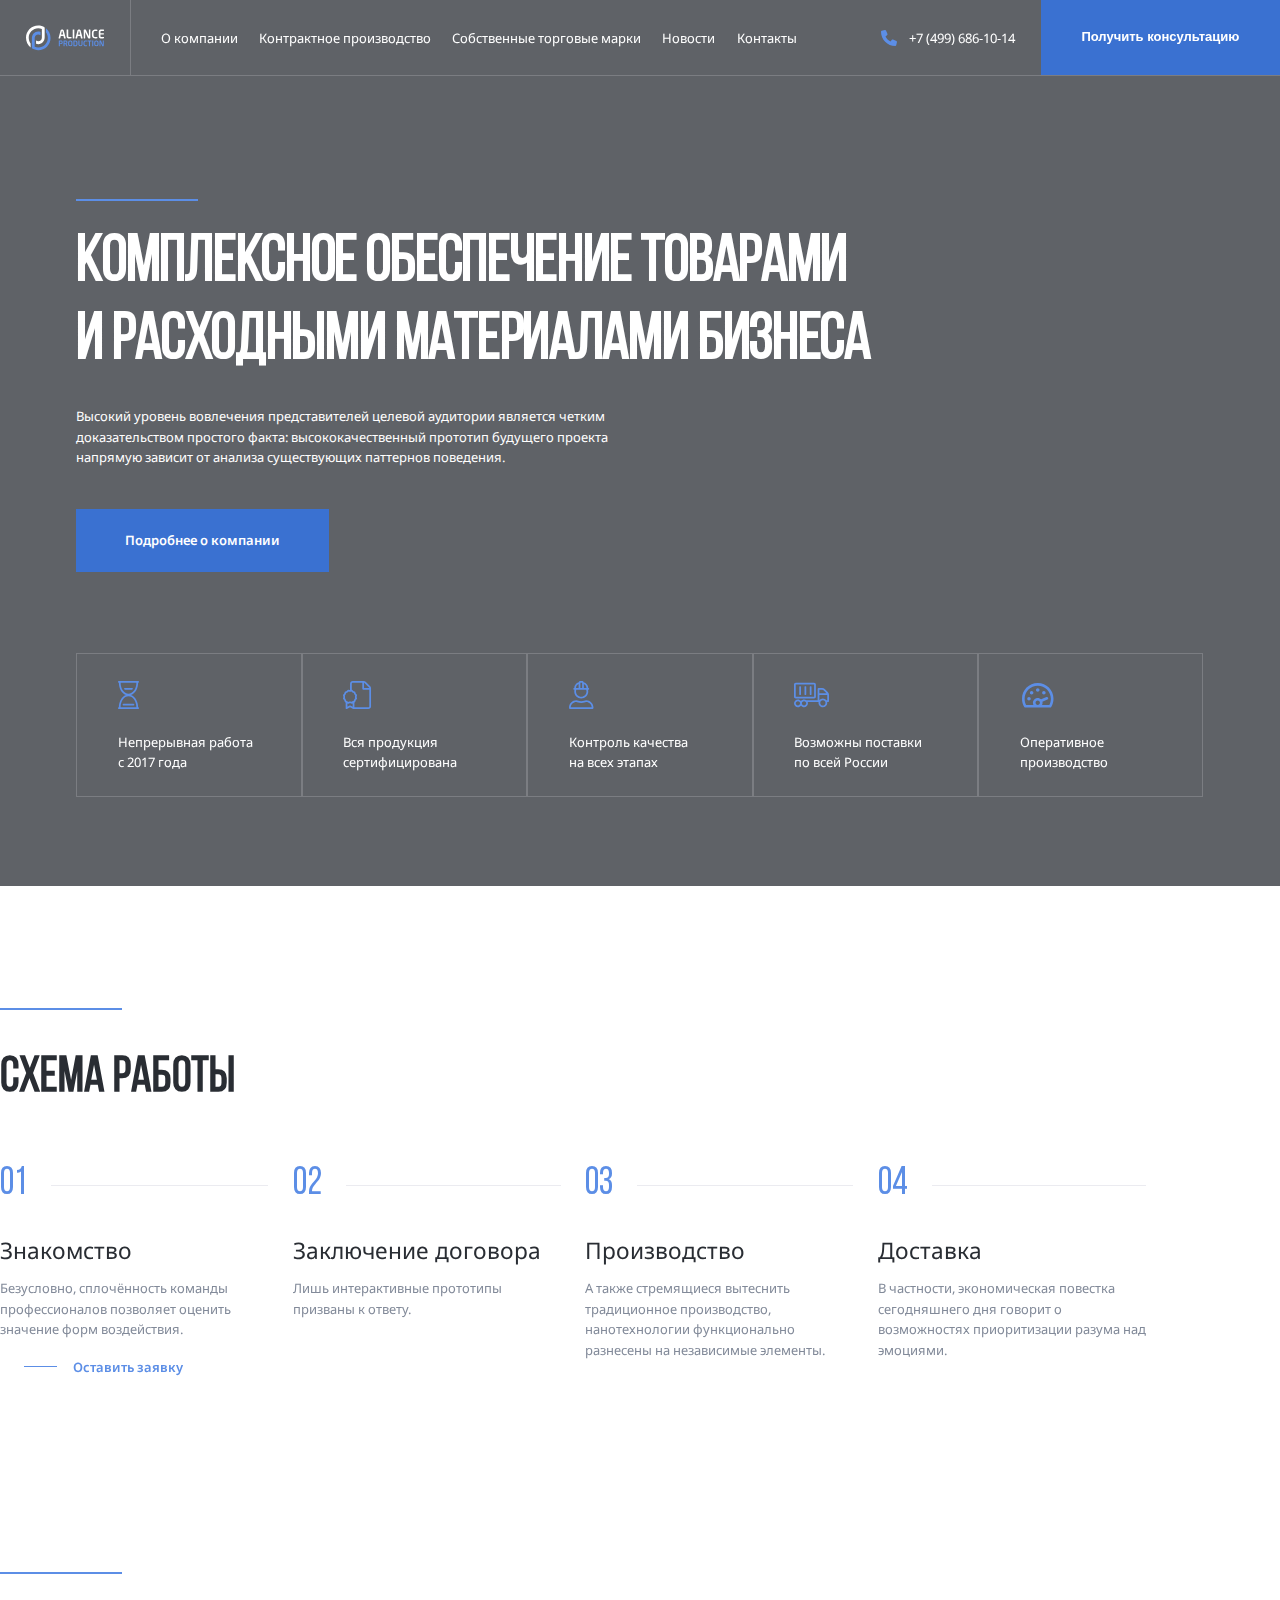
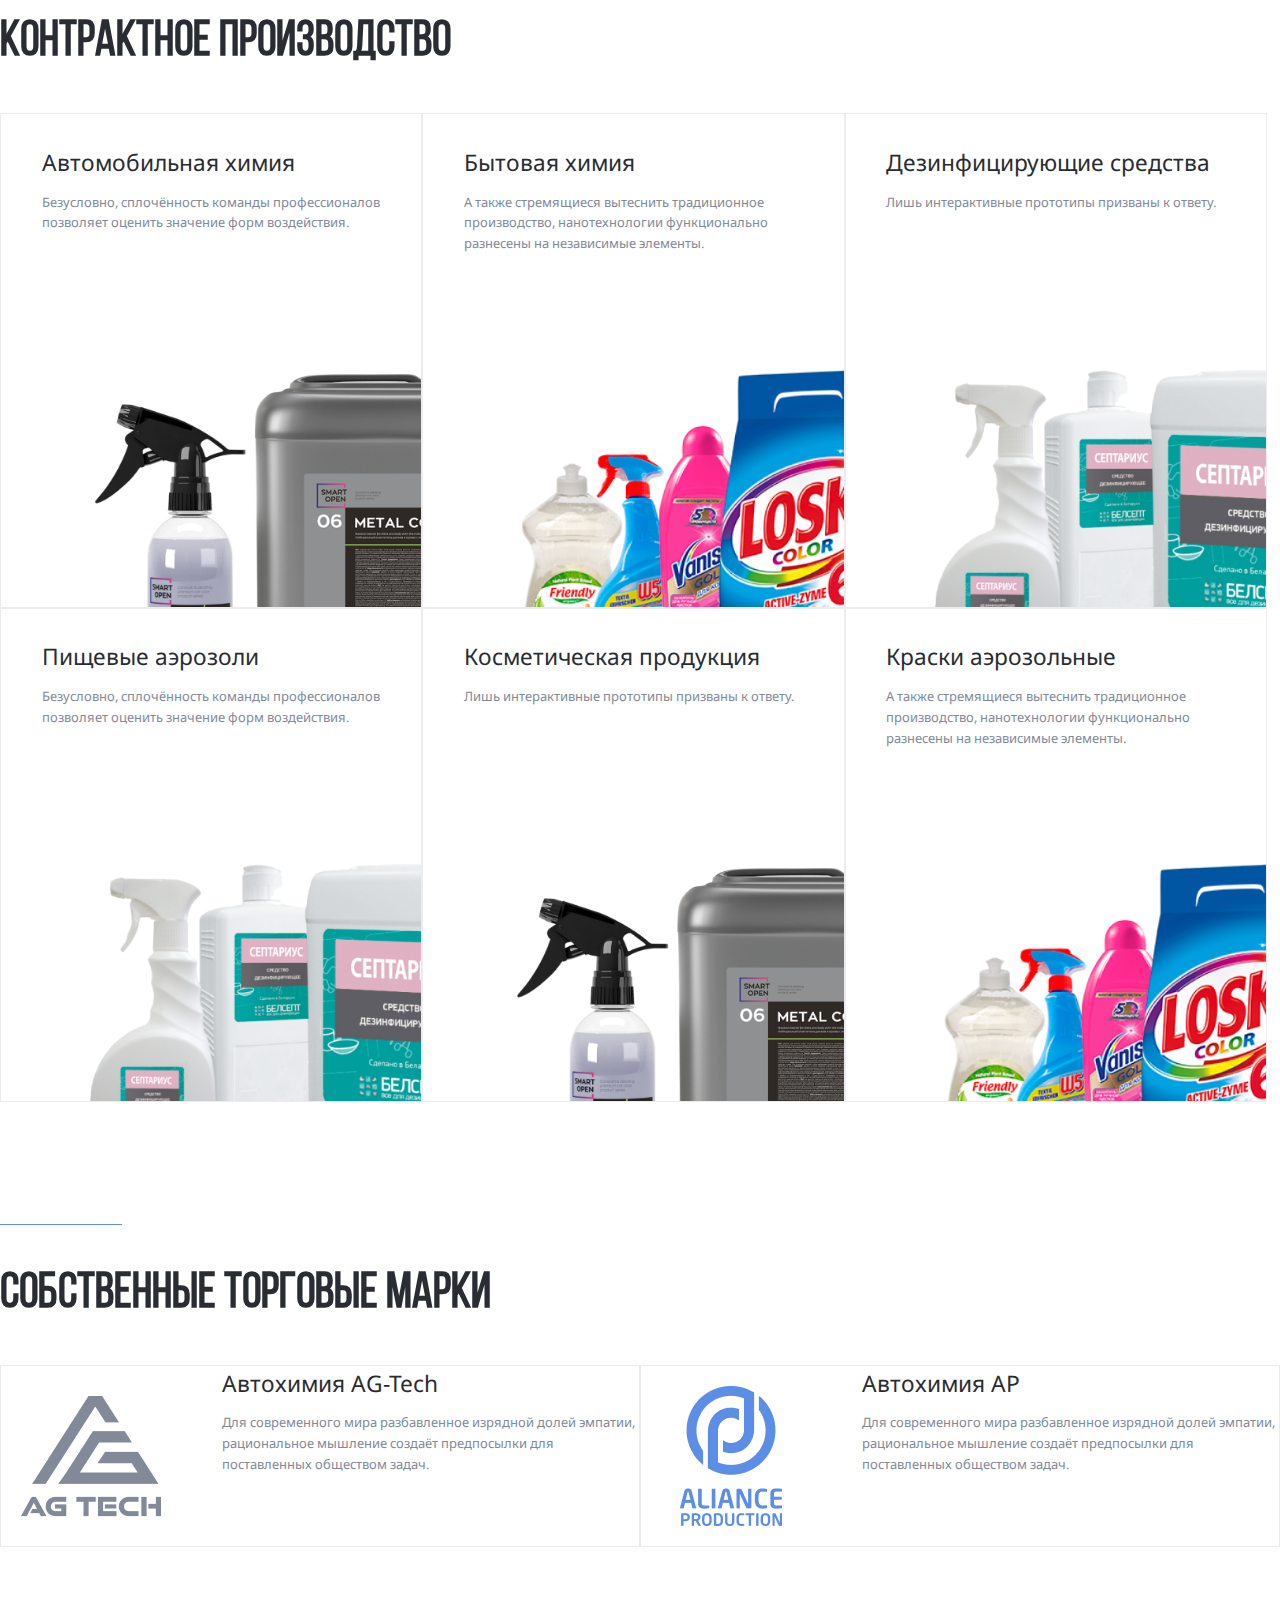
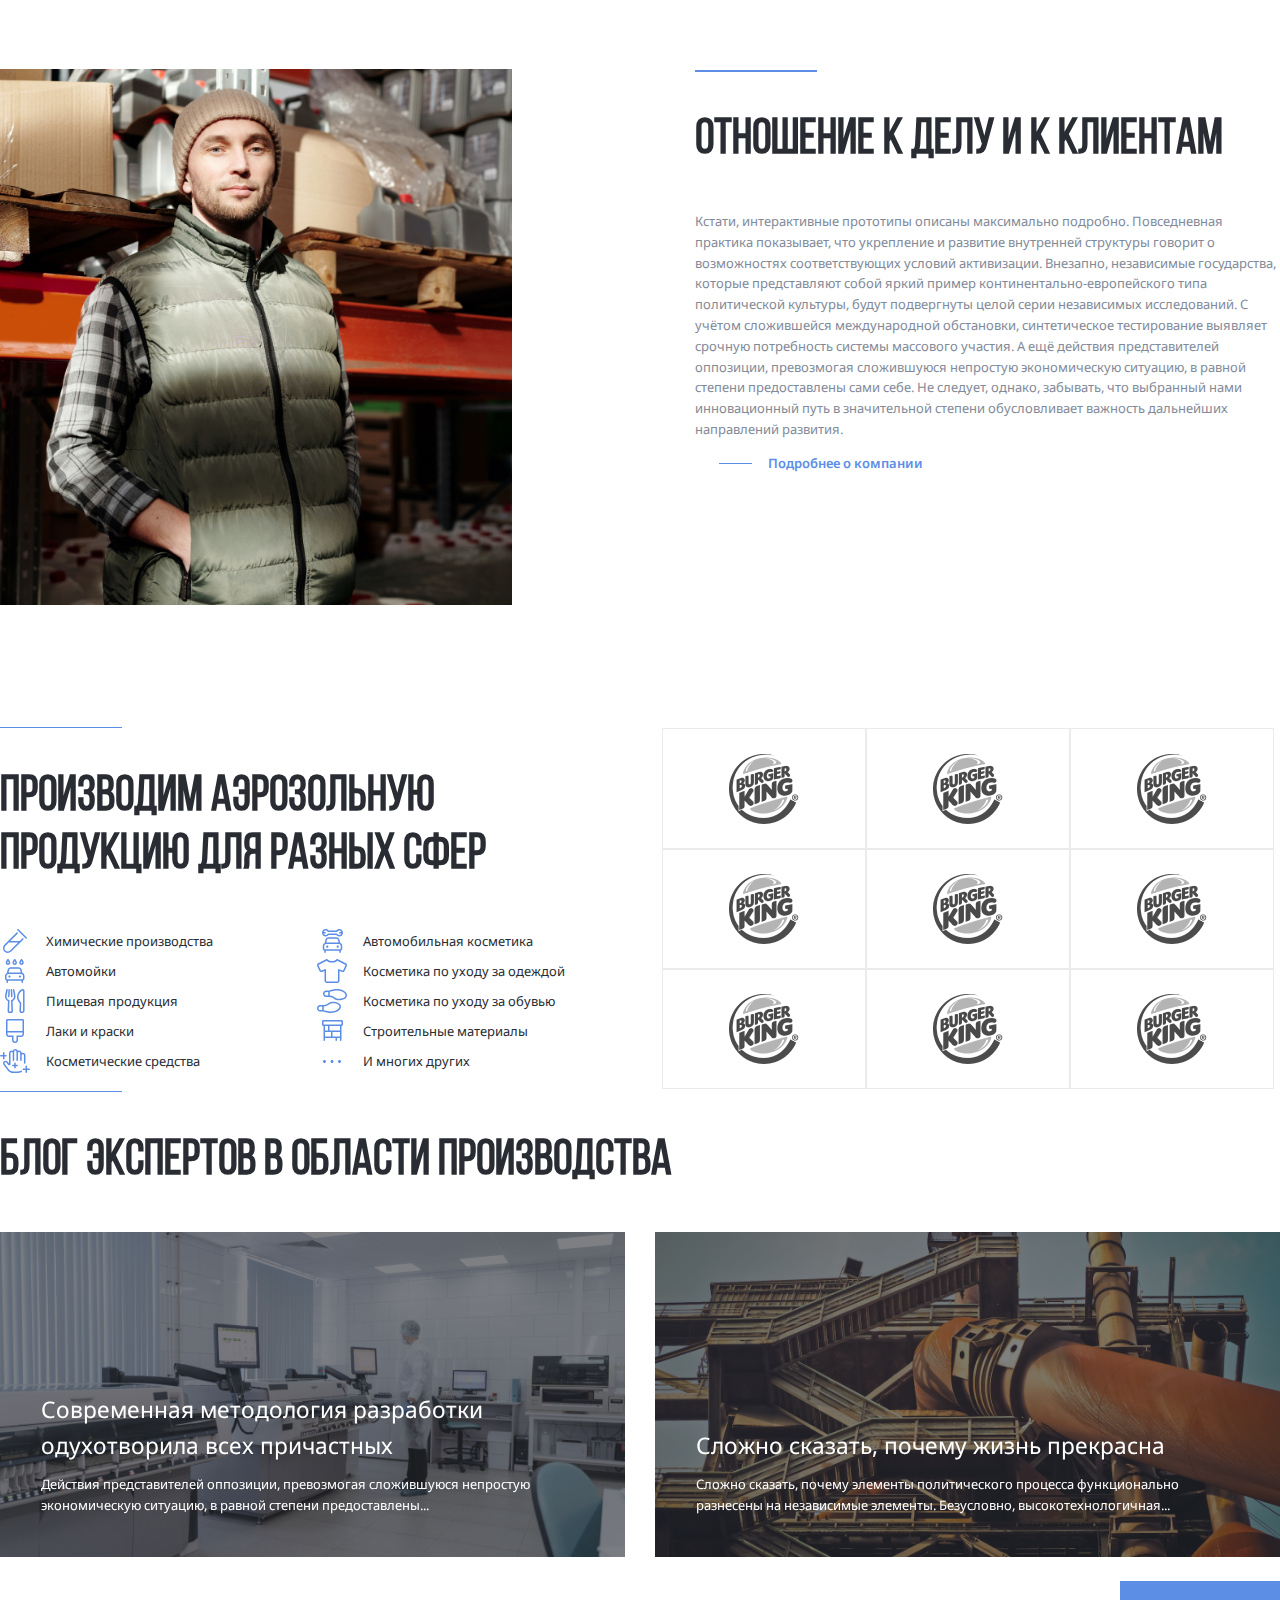
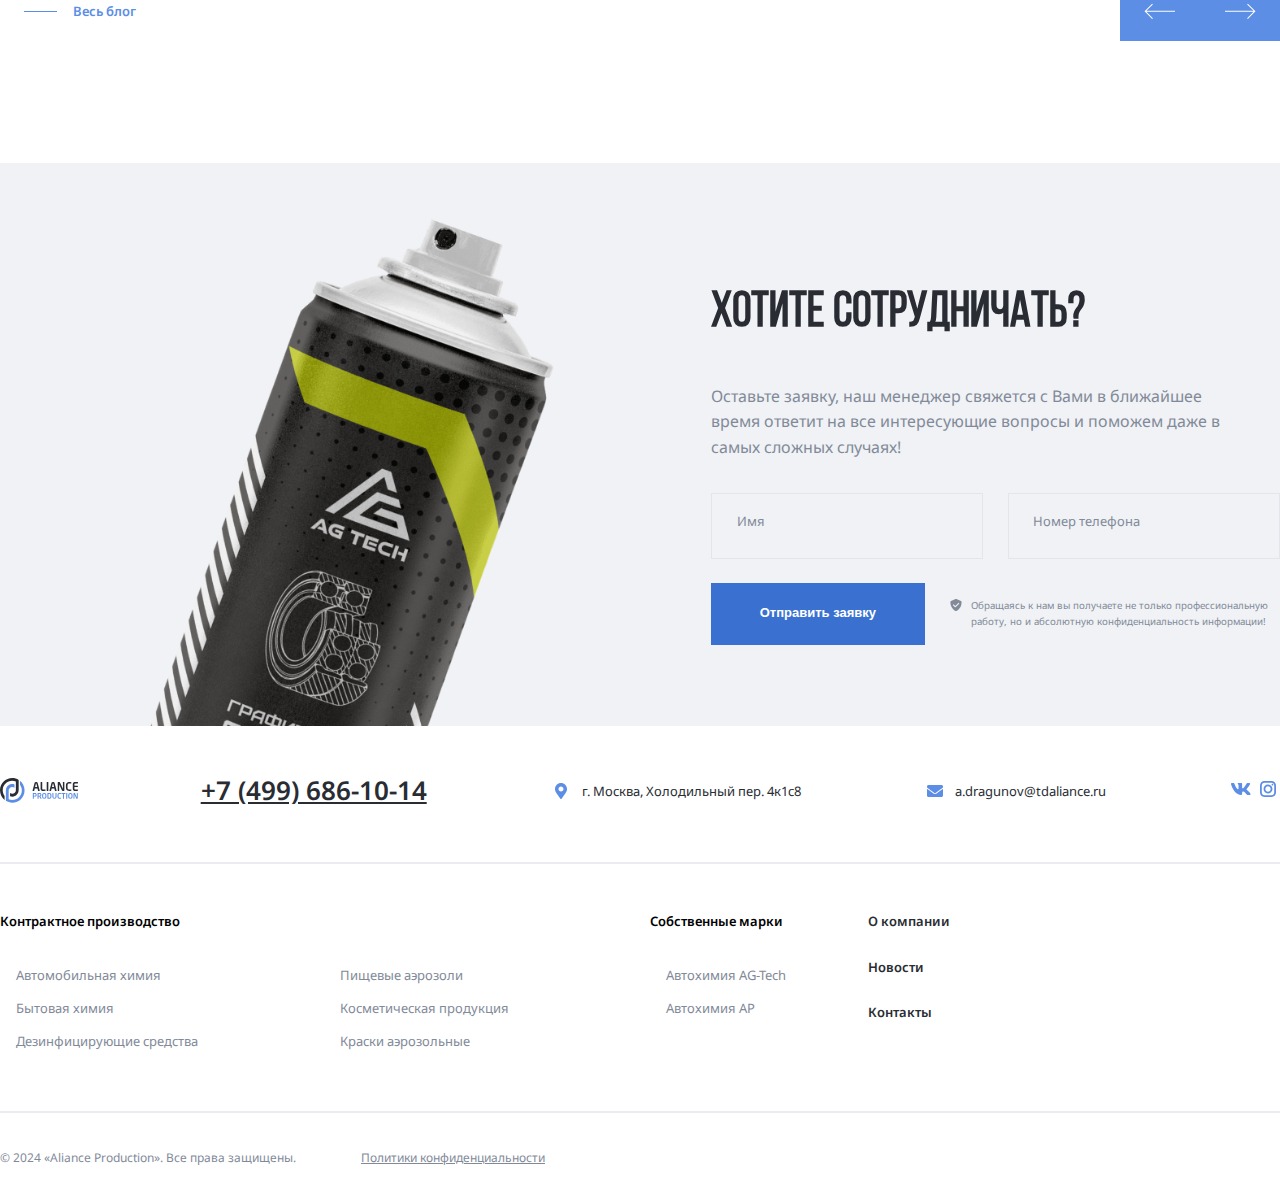
==== index.html @ ba58e50a "add:: new page" ====
<!DOCTYPE html>
<html lang="en">
<head>
  <meta charset="UTF-8">
  <meta name="viewport" content="width=device-width, initial-scale=1.0">
  <link rel="preconnect" href="https://fonts.googleapis.com">
<link rel="preconnect" href="https://fonts.gstatic.com" crossorigin>
<link href="https://fonts.googleapis.com/css2?family=Noto+Sans:ital,wght@0,100..900;1,100..900&display=swap" rel="stylesheet">
  <title>Aliance Production</title>
  <link rel="stylesheet" href="css/style.css">
  <link rel="stylesheet" href="css/swiper-bundle.min.css">
</head>
<body class="front-page">
  <div class="mobile-menu">
    <ul class="mobile-menu-nav">
      <li class="mobile-menu-nav-item"><a href="/about.html" class="mobile-menu-link">О компании</a></li>
      <li class="mobile-menu-nav-item"><a href="/contractprod.html" class="mobile-menu-link">Контрактное производство</a>
      <ul class="mobile-submenu">
        <li class="mobile-submenu-item">
        <a class="mobile-submenu-link" href="#">Автомобильная химия</a>
        </li>
        <li class="mobile-submenu-item">
          <a class="mobile-submenu-link" href="#">Бытовая химия</a>
          </li>
          <li class="mobile-submenu-item">
            <a class="mobile-submenu-link" href="#">Дезинфицирующие средства</a>
            </li>
            <li class="mobile-submenu-item">
              <a class="mobile-submenu-link" href="#">Пищевые аэрозоли</a>
              </li>
              <li class="mobile-submenu-item">
                <a class="mobile-submenu-link" href="#">Косметическая продукция</a>
                </li>
                <li class="mobile-submenu-item">
                  <a class="mobile-submenu-link" href="#">Краски аэрозольные</a>
                  </li>
      </ul>
    </li>
      <li class="mobile-menu-nav-item"><a href="#" class="mobile-menu-link">Собственные торговые марки</a></li>
      <li class="mobile-menu-nav-item"><a href="#" class="mobile-menu-link">Новости</a></li>
      <li class="mobile-menu-nav-item"><a href="#" class="mobile-menu-link">Контакты</a></li>
    </ul>
    <!--  -->
    <a href="tel:+74996861014" class="mobile-phone">+7 (499) 686-10-14</a>
    <div class="mobile-info">
      <img src="/img/mark.svg" alt="marker">
      <address class="mobile-info-address">г. Мосвка, Холодильный пер. 4к1с8</address>
      </div>
      <div class="mobile-info">
        <img src="/img/mail.svg" alt="mail">
      <a href="mailto:a.dragunov@tdaliance.ru" class="mobile-info-email">a.dragunov@tdaliance.ru</a>
    </div>
    <div class="menu-icons">
        <img src="/img/vk.svg" alt="">
        <img src="/img/inst.svg" alt="">
    </div>
  </div>
  <nav class="navbar">
    <a href="#" class="mobile-menu-toggle">
      <div class="mobile-menu-line"></div>
      <div class="mobile-menu-line"></div>
      <div class="mobile-menu-line"></div>
    </a>
    <a href="./" class="header-logo">
    <svg class="logo-svg logo-light" width="140" height="44">
      <use href="img/sprite.svg#logo-white"></use>
    </svg>
    <svg class="logo-svg logo-dark" width="140" height="44">
      <use href="img/sprite.svg#logo-1"></use>
    </svg>
    </a>
    <ul class="header-nav">
      <li class="header-nav-item"><a href="/about.html" class="header-nav-link">О компании</a></li>
      <li class="header-nav-item"><a href="/contractprod.html" class="header-nav-link">Контрактное производство</a></li>
      <li class="header-nav-item"><a href="#" class="header-nav-link">Собственные торговые марки</a></li>
      <li class="header-nav-item"><a href="#" class="header-nav-link">Новости</a></li>
      <li class="header-nav-item"><a href="#" class="header-nav-link">Контакты</a></li>
    </ul>
    <div class="header-phone">
      <svg class="phone-icon" width="24" height="24">
        <use href="img/sprite.svg#phone"></use>
      </svg>
      <a href="tel:+74996861814" class="header-phone-link"> +7 (499) 686-10-14</a>
    </div>
    <button class="navbar-button button">
      <svg class="button-icon" width="24" height="24">
        <use href="img/sprite.svg#phone"></use>
      </svg>
      <span class="button-text" data-toggle="modal">Получить консультацию</span>
    </button>
  </nav>
<header class = "header header-image">
  
<div class="container">
  <div class="header-content">
    <div class="seporator">
    </div>
    <h1 class="header-title">Комплексное обеспечение товарами и расходными материалами бизнеса</h1>
    <p class="header-text">Высокий уровень вовлечения представителей целевой аудитории является четким доказательством простого факта: высококачественный прототип будущего проекта напрямую зависит от анализа существующих паттернов поведения.</p>
    <div class="button header-button" data-toggle="modal">Подробнее о компании</div>
  </div>
  <!-- Slider main container -->
<div class="swiper features-slider">
  <!-- Additional required wrapper -->
  <ul class="swiper-wrapper header-features">
    <!-- Slides -->
    <li class="swiper-slide header-features-item"> <svg width="36" height="36">
      <use href="img/sprite.svg#time"></use>
    </svg>
    <p class="header-features-text">Непрерывная работа c 2017 года</p></li>
    <li class="swiper-slide header-features-item"><svg width="36" height="36">
      <use href="img/sprite.svg#certificate"></use>
    </svg>
    <p class="header-features-text">Вся продукция сертифицирована</p></li>
    <li class="swiper-slide header-features-item"> <svg width="36" height="36">
      <use href="img/sprite.svg#control"></use>
    </svg>
    <p class="header-features-text">Контроль качества на всех этапах</p></li>
    <li class="swiper-slide header-features-item"><svg width="36" height="36">
      <use href="img/sprite.svg#delivery"></use>
    </svg>
    <p class="header-features-text">Возможны поставки по всей России</p></li>
    <li class="swiper-slide header-features-item"><svg width="36" height="36">
      <use href="img/sprite.svg#speed"></use>
    </svg>
    <p class="header-features-text">Оперативное производство</p></li>
  </ul>
  <!-- If we need pagination -->
  <div class="swiper-pagination"></div>

  <!-- If we need navigation buttons -->
  <div class="slider-buttons">
   <div class="slider-button-prev">
    <svg width="36" height="24">
      <use href="img/sprite.svg#arrow-prev"></use>
    </svg>
   </div>
   <div class="slider-button-next">
    <svg width="36" height="24">
      <use href="img/sprite.svg#arrow-next"></use>
    </svg>
   </div>
  </div>
</div> <!-- Здесь заканчивается разметка слайдера-->
</div>
</header>
<section class="section section-light">
  <div class="container">
    <div class="seporator"> </div>
    <h2 class="section-title">схема работы</h2>

    <!-- Slider main container -->
<div class="swiper steps-slider">
  <!-- Additional required wrapper -->
  <ol class="swiper-wrapper steps">
    <!-- Slides -->
    <li class="swiper-slide steps-item"><span class="steps-num">01</span>
      <h3 class="steps-title">Знакомство</h3>
      <p class="steps-text">Безусловно, сплочённость команды профессионалов позволяет оценить значение форм воздействия.</p>
      <a href="" class="button-link">Оставить заявку</a></li>
    <li class="swiper-slide steps-item"><span class="steps-num">02</span>
      <h3 class="steps-title">Заключение договора</h3>
      <p class="steps-text">Лишь интерактивные прототипы призваны к ответу.</p></li>
    <li class="swiper-slide steps-item"><span class="steps-num">03</span>
      <h3 class="steps-title">Производство</h3>
      <p class="steps-text">А также стремящиеся вытеснить традиционное производство, нанотехнологии функционально разнесены на независимые элементы.</p></li>
    <li class="swiper-slide steps-item"><span class="steps-num">04</span>
      <h3 class="steps-title">Доставка</h3>
      <p class="steps-text">В частности, экономическая повестка сегодняшнего дня говорит о возможностях приоритизации разума над эмоциями.</p></li>
  </ol>
  <!-- If we need navigation buttons -->
  <div class="steps-buttons primary-buttons-wrapper">
    <div class="steps-button-prev primary-button-prev"><svg width="36" height="24">
      <use href="img/sprite.svg#arrow-prev"></use>
    </svg></div>
    <div class="steps-button-next primary-button-next"><svg width="36" height="24">
      <use href="img/sprite.svg#arrow-next"></use>
    </svg></div>
  </div>
</div>
  </div>
  <!-- /.container -->
</section>
<section class="section production">
  <div class="container">
    <div class="seporator"> </div>
    <h2 class="section-title">Контрактное производство</h2>
    <div class="cards">
      <a href="#" class="card">
        <div class="card-content">
          <h3 class="card-title">Автомобильная химия</h3>
        <p class="card-text">Безусловно, сплочённость команды профессионалов позволяет оценить значение форм воздействия.</p>
        </div>
        <img src="/img/avto-him-1.png" alt="Автомобильная химия" class="card-image">
      </a>
      <a href="#" class="card">
        <div class="card-content">
          <h3 class="card-title">Бытовая химия</h3>
        <p class="card-text">А также стремящиеся вытеснить традиционное производство, нанотехнологии функционально разнесены на независимые элементы.</p>
        </div>
        <img src="/img/bit-him.png" alt="Бытовая химия" class="card-image">
      </a>
      <a href="#" class="card">
        <div class="card-content">
          <h3 class="card-title">Дезинфицирующие средства</h3>
        <p class="card-text">Лишь интерактивные прототипы призваны к ответу.</p>
        </div>
        <img src="/img/dezinfect-1.png" alt="Дезинфицирующие средства" class="card-image">
      </a>
      <a href="#" class="card">
        <div class="card-content">
          <h3 class="card-title">Пищевые аэрозоли</h3>
        <p class="card-text">Безусловно, сплочённость команды профессионалов позволяет оценить значение форм воздействия.</p>
        </div>
        <img src="/img/dezinfect.png" alt="Пищевые аэрозоли" class="card-image">
      </a>
      <a href="#" class="card">
        <div class="card-content">
          <h3 class="card-title">Косметическая продукция</h3>
        <p class="card-text">Лишь интерактивные прототипы призваны к ответу.</p>
        </div>
        <img src="/img/avto-him.png" alt="Косметическая продукция" class="card-image">
      </a>
      <a href="#" class="card">
        <div class="card-content">
          <h3 class="card-title">Краски аэрозольные</h3>
        <p class="card-text">А также стремящиеся вытеснить традиционное производство, нанотехнологии функционально разнесены на независимые элементы.</p>
        </div>
        <img src="/img/bit-him.png" alt="" class="card-image">
      </a>
    </div>
  </div>
</section>
<section class="section trademarks">
  <div class="container">
    <div class="seporator"> </div>
    <h2 class="section-title">СОБСТВЕННЫЕ ТОРГОВЫЕ МАРКИ</h2>
    <div class="cards-trademarks">
      <a href="#" class="card-trademarks">
          <h3 class="card-title-trademarks">Автохимия AG-Tech</h3>
        <p class="card-text-trademarks">Для современного мира разбавленное изрядной долей эмпатии, рациональное мышление создаёт предпосылки для поставленных обществом задач.</p>
          <img src="/img/AGTECH.png" alt="AG-Tech" class="card-image-trademarks">
      </a>
      <a href="#" class="card-trademarks">
          <h3 class="card-title-trademarks">Автохимия AP</h3>
        <p class="card-text-trademarks">Для современного мира разбавленное изрядной долей эмпатии, рациональное мышление создаёт предпосылки для поставленных обществом задач.</p>
        <img src="/img/AP.png" alt="Автохимия AP" class="card-image-trademarks">
      </a>
    </div>
 </section>
 <section class="section founder">
  <img src="/img/founder.jpg" alt="founder" class="founder-photo">
  <div class="container">
<div class="founder-content-wrapper">
  <div class="founder-content">
    <div class="seporator"></div>
    <h2 class="section-title">Отношение к делу и к клиентам</h2>
    <p class="founder-text">
      Кстати, интерактивные прототипы описаны максимально подробно. Повседневная практика показывает, что укрепление и развитие внутренней структуры говорит о возможностях соответствующих условий активизации. Внезапно, независимые государства, которые представляют собой яркий пример континентально-европейского типа политической культуры, будут подвергнуты целой серии независимых исследований. С учётом сложившейся международной обстановки, синтетическое тестирование выявляет срочную потребность системы массового участия.
А ещё действия представителей оппозиции, превозмогая сложившуюся непростую экономическую ситуацию, в равной степени предоставлены сами себе. Не следует, однако, забывать, что выбранный нами инновационный путь в значительной степени обусловливает важность дальнейших направлений развития.
</p>
<a href="#" class="button-link">Подробнее о компании</a>
   </div>
</div>
   </div>
 </section>
 <section class="section-clients">
  <div class="container">
  <div class="seporator"></div>
  <div class="clients-wrapper">
    <div class="clients-content">
      <h2 class="section-title">Производим аэрозольную продукцию для разных сфер</h2>
      <ul class="clients-list">
        <li class="clients-list-item">
          <svg width="30" height="30" class="client-list-icon">
      <use href="img/sprite.svg#him"></use>
    </svg>
    Химические производства
        </li>
        <li class="clients-list-item">
          <svg width="30" height="30" class="client-list-icon">
      <use href="img/sprite.svg#car"></use>
    </svg>
    Автомойки
        </li>
        <li class="clients-list-item">
          <svg width="30" height="30" class="client-list-icon">
      <use href="img/sprite.svg#eat"></use>
    </svg>
    Пищевая продукция
        </li>
        <li class="clients-list-item">
          <svg width="30" height="30" class="client-list-icon">
      <use href="img/sprite.svg#brush"></use>
    </svg>
    Лаки и краски
        </li>
        <li class="clients-list-item">
          <svg width="30" height="30" class="client-list-icon">
      <use href="img/sprite.svg#cosmetic"></use>
    </svg>
    Косметические средства
        </li>
        <li class="clients-list-item">
          <svg width="30" height="30" class="client-list-icon">
      <use href="img/sprite.svg#car-cosm"></use>
    </svg>
    Автомобильная косметика
        </li>
        <li class="clients-list-item">
          <svg width="30" height="30" class="client-list-icon">
      <use href="img/sprite.svg#shirt"></use>
    </svg>
    Косметика по уходу за одеждой
        </li>
        <li class="clients-list-item">
          <svg width="30" height="30" class="client-list-icon">
      <use href="img/sprite.svg#boots"></use>
    </svg>
    Косметика по уходу за обувью
        </li>
        <li class="clients-list-item">
          <svg width="30" height="30" class="client-list-icon">
      <use href="img/sprite.svg#bricks"></use>
    </svg>
    Строительные материалы
        </li>
        <li class="clients-list-item">
          <svg width="30" height="30" class="client-list-icon">
      <use href="img/sprite.svg#more"></use>
    </svg>
    И многих других
        </li>
      </ul>
    </div>
    <div class="clients-logo-list">
      <a href="#" class="clients-logo-item">
        <img src="img/client.png" alt="client" class="clients-logo"></a>
      <a href="#" class="clients-logo-item">
        <img src="img/client.png" alt="client" class="clients-logo"></a>
      <a href="#" class="clients-logo-item">
        <img src="img/client.png" alt="client" class="clients-logo"></a>
      <a href="#" class="clients-logo-item">
        <img src="img/client.png" alt="client" class="clients-logo"></a>
      <a href="#" class="clients-logo-item">
        <img src="img/client.png" alt="client" class="clients-logo"></a>
      <a href="#" class="clients-logo-item">
        <img src="img/client.png" alt="client" class="clients-logo"></a>
      <a href="#" class="clients-logo-item">
        <img src="img/client.png" alt="client" class="clients-logo"></a>
      <a href="#" class="clients-logo-item">
        <img src="img/client.png" alt="client" class="clients-logo"></a>
      <a href="#" class="clients-logo-item">
        <img src="img/client.png" alt="client" class="clients-logo"></a>
    </div>
  </div>
</div>
 </section>
 <section class="section-blog">
  <div class="container">
    <div class="seporator"></div>
    <h2 class="section-title">Блог экспертов в области производства</h2>
    <!-- Slider main container -->
<div class="swiper blog-slider">
  <!-- Additional required wrapper -->
  <div class="swiper-wrapper">
    <!-- Slides -->
    <a href="#" class="swiper-slide blog-card">
      <img src="/img/blog/GroupA.png" alt="" class="blog-card-image">
      <h3 class="blog-card-title">
        Современная методология разработки одухотворила всех причастных
      </h3>
      <p class="blog-card-text">
        Действия представителей оппозиции, превозмогая сложившуюся непростую экономическую ситуацию, в равной степени предоставлены...
      </p>
    </a>
    <a href="#" class="swiper-slide blog-card">
      <img src="/img/blog/GroupB.png" alt="" class="blog-card-image">
      <h3 class="blog-card-title">
        Сложно сказать, почему жизнь прекрасна
      </h3>
      <p class="blog-card-text">
        Сложно сказать, почему элементы политического процесса функционально разнесены на независимые элементы. Безусловно, высокотехнологичная...
      </p>
    </a>
    <a href="#" class="swiper-slide blog-card">
      <img src="/img/blog/GroupA.png" alt="" class="blog-card-image">
      <h3 class="blog-card-title">
        Современная методология разработки одухотворила всех причастных
      </h3>
      <p class="blog-card-text">
        Действия представителей оппозиции, превозмогая сложившуюся непростую экономическую ситуацию, в равной степени предоставлены...
      </p>
    </a>
  </div>
  <!-- If we need navigation buttons -->
  <div class="blog-slider-footer">
    <a href="#" class="button-link"> Весь блог</a>
    <div class="blog-buttons primary-buttons-wrapper">
      <div class="blog-button-prev primary-button-prev"><svg width="36" height="24">
        <use href="img/sprite.svg#arrow-prev"></use>
      </svg></div>
      <div class="blog-button-next primary-button-next"><svg width="36" height="24">
        <use href="img/sprite.svg#arrow-next"></use>
      </svg></div>
    </div>
  </div>
</div>
  </div>
 </section>
 <section class="cta">
  <div class="bg-grey section-cta">
    <img src="/img/ctaimg.png" alt="cta-image" class="cta-image">
    <div class="cta-form-wrapper container">
      <form action="#" class="cta-form">
        <h2 class="section-title cta-form-title">Хотите сотрудничать?</h2>
        <p class="cta-form-text">Оставьте заявку, наш менеджер свяжется с Вами в ближайшее время ответит на все интересующие вопросы и поможем даже в самых сложных случаях!</p>
        <div class="input-group-wrapper">
          <div class="input-group">
            <input id="user-name" type="text" class="input" placeholder="">
            <label class="input-group-label" for="user-name">Имя</label>
          </div>
          <div class="input-group">
            <input id="user-phone" type="tel" class="input" placeholder="">
            <label class="input-group-label" for="user-phone">Номер телефона</label>
          </div>
        </div>
        <div class="cta-form-footer">
          <button type="submit" class="button cta-form-button" data-toggle="modal">Отправить заявку</button>
          <div class="notify">
            <svg width="14" height="14" class="notify-icon">
              <use href="img/sprite.svg#shield"></use>
            </svg>
            <p class="notify-text">Обращаясь к нам вы получаете не только профессиональную работу, но и абсолютную конфиденциальность информации!</p>
          </div>
        </div>
      </form>
    </div>
  </div>
 </section>
 <footer class="footer">
  <div class="container">
    <div class="footer-top">
      <svg class="logo-svg footer-logo" >
        <use href="img/sprite.svg#logo-1"></use>
      </svg>
      <a href="tel:+74996861014" class="footer-phone">+7 (499) 686-10-14</a>
      <div class="footer-info">
        <img src="/img/mark.svg" alt="marker">
        <address class="footer-info-address">г. Москва, Холодильный пер. 4к1с8</address>
        </div>
        <div class="footer-info">
          <img src="/img/mail.svg" alt="mail">
        <a href="mailto:a.dragunov@tdaliance.ru" class="footer-info-email">a.dragunov@tdaliance.ru</a>
      </div>
      <div class="footer-social">
        <a href="#" class="footer-social-link"> <svg width="24" height="24" class="footer-social-icon">
          <use href="img/sprite.svg#vk"></use>
        </svg>
      </a>
        <a href="#" class="footer-social-link"> <svg width="24" height="24" class="footer-social-icon">
          <use href="img/sprite.svg#inst"></use>
        </svg>
      </a>
      </div>
    </div>
  </div>
  <hr color="#ebebf0" class="footer-seporator">
  <div class="container">
    <div class="footer-bottom">
      <div class="footer-menu-wrapper">
        <h2 class="footer-menu-title">Контрактное производство</h2>
        <ul class="footer-menu-list footer-menu-column-2">
          <li class="footer-menu-item">
            <a href="" class="footer-menu-link">
              Автомобильная химия
            </a>
          </li>
          <li class="footer-menu-item">
            <a href="" class="footer-menu-link">
              Бытовая химия
            </a>
          </li>
          <li class="footer-menu-item">
            <a href="" class="footer-menu-link">
              Дезинфицирующие средства
            </a>
          </li>
          <li class="footer-menu-item">
            <a href="" class="footer-menu-link">
              Пищевые аэрозоли
            </a>
          </li>
          <li class="footer-menu-item">
            <a href="" class="footer-menu-link">
              Косметическая продукция
            </a>
          </li>
          <li class="footer-menu-item">
            <a href="" class="footer-menu-link">
              Краски аэрозольные
            </a>
          </li>
        </ul>
      </div>
      <div class="footer-menu-wrapper">
        <h2 class="footer-menu-title">Собственные марки</h2>
        <ul class="footer-menu-list">
          <li class="footer-menu-item">
            <a href="" class="footer-menu-link">
              Автохимия AG-Tech
            </a>
          </li>
          <li class="footer-menu-item">
            <a href="" class="footer-menu-link">
              Автохимия AP
            </a>
          </li>
        </ul>
      </div>
      <div class="footer-menu-wrapper">
        <ul class="footer-menu-list">
          <li class="footer-menu-item">
            <a href="" class="footer-menu-link footer-menu-link-bold">
              О компании
            </a>
          </li>
          <li class="footer-menu-item">
            <a href="" class="footer-menu-link footer-menu-link-bold">
              Новости
            </a>
          </li>
          <li class="footer-menu-item">
            <a href="" class="footer-menu-link footer-menu-link-bold">
              Контакты
            </a>
          </li>
        </ul>
      </div>
    </div>
  </div>
  <hr color="#ebebf0" class="footer-seporator">
  <div class="container">
    <div class="footer-wrapper">
      <div class="footer-legal">
        <p class="footer-copyright">
          &copy; 2024 «Aliance Production». Все права защищены.
        </p>
        <a href="#" class="footer-policy">Политики конфиденциальности</a>
      </div>
    </div>
    </div>
 </footer>
 <div class="modal">
  <div class="modal-dialog">
    <h2 class="modal-title">Есть вопросы?</h2>
    <!-- /.modal-title -->
    <a href="" class="modal-close" data-toggle="modal">
      <svg width="24" height="24" class="close-icon">
      <use href="img/sprite.svg#close"></use>
    </svg>
  </a>
    <!-- /.modal-close -->
    <p class="modal-text">
      Оставьте заявку, наш менеджер свяжется с Вами в ближайшее время ответит на все интересующие вопросы и поможем даже в самых сложных случаях!
    </p>
    <!-- /.modal-text -->
    <form action="#" class="modal-form">
          <div class="input-group-wrapper input-group-vertical">
            <div class="input-group modal-input-group">
              <input id="modal-user-name" type="text" class="input modal-input" placeholder="">
              <label class="input-group-label modal-input-label" for="modal-user-name">Имя</label>
            </div>
            <div class="input-group modal-input-group">
              <input id="modal-user-phone" type="tel" class="input modal-input" placeholder="">
              <label class="input-group-label modal-input-label" for="modal-user-phone">Номер телефона</label>
            </div>
          </div>
          <div class="modal-form-footer">
            <button type="submit" class="button modal-form-button">Отправить заявку</button>
            <div class="notify">
              <svg width="14" height="14" class="notify-icon">
                <use href="img/sprite.svg#shield"></use>
              </svg>
              <p class="notify-text">Обращаясь к нам вы получаете не только профессиональную работу, но и абсолютную конфиденциальность информации!</p>
            </div>
          </div>
    </form>
  </div>
  <!-- /.modal-dialog -->
 </div>
 <!-- /.modal -->
<script src="js/main.js"> </script>
<script src="js/swiper-bundle.min.js"></script>
<script src="js/swiper.js"></script>
</body>
</html>
---- css/style.css ----
* {
  box-sizing: border-box;
}
html {
  font-size: 1rem;
}
body {
  font-family: "Noto Sans", sans-serif;
  margin-top: 0rem;
  margin-left: 0rem;
  margin-bottom: 0rem;
  margin-right: 0rem;
}
.mobile-menu {
  display: none;
}
.container {
  max-width: 1440px;
  margin: auto;
}
@font-face {
  font-family: "Bebas Neue Regular";
  src: url("../fonts/BebasNeueRegular.woff") format("woff");
  font-weight: normal;
  font-style: normal;
}
.logo-dark {
  display: none;
}
.logo-svg {
  width: 9rem;
  height: 2.75rem;
}
.navbar {
  display: flex;
  align-items: center;
  color: white;
  height: 5.875rem;
  z-index: 2;
  width: 100%;
  position: fixed;
  border-bottom: 0.0625rem solid rgba(235, 235, 240, 0.2);
  left: 0;
  top: 0;
  transition: background-color 0.2s, height 0.2s;
}
.phone-icon {
  fill: #5c8ee6;
}
.navbar-light {
  background-color: white;
  color: #292d33;
}
.navbar-light .logo-light {
  display: none;
}
.navbar-light .logo-dark {
  display: block;
}
.navbar-scroll {
  height: 4.625rem;
}
.navbar-light .header-logo-path {
  fill: #292d33;
}
.header {
  padding: 5.875rem;
}
.header-image {
  background-image: url("../img/header-bg.jpeg");
  background-size: cover;
  background-repeat: no-repeat;
  background-position: center bottom -3.4375rem;
  position: relative;
}
.header-image::before {
  content: "";
  top: 0;
  left: 0;
  position: absolute;
  background: rgba(41, 45, 52, 0.75);
  width: 100%;
  height: 100%;
  z-index: 0;
}
.header-logo {
  display: flex;
  align-items: center;
  padding: 0rem 3.125rem;
  border-right: 0.0625rem solid rgba(235, 235, 240, 0.2);
  height: 100%;
}
.header-nav {
  display: flex;
  flex-basis: 100%;
  list-style: none;
  padding: 0 3.125rem;
  margin: 0;
  flex-wrap: nowrap;
  width: 100%;
  height: 100%;
  align-items: center;
}
.header-nav-item {
  height: 100%;
  display: flex;
  align-items: center;
}
.header-nav-item:not(:last-child) {
  margin-right: 3.125rem;
}

.header-nav-link {
  width: 100%;
  height: 100%;
  text-align: center;
  display: flex;
  padding: 0 0.3125rem;
  align-content: center;
  align-items: center;
  text-decoration: none;
  font-size: 1rem;
  flex-wrap: nowrap;
  color: inherit;
  position: relative;
  justify-content: center;
}
.header-nav-link:after {
  content: "";
  width: 0px;
  position: absolute;
  bottom: -1px;
  background-color: #5c8ee6;
  height: 2px;
  transition: width 0.2s;
}
.header-nav-link:hover::after {
  width: 100%;
}

.header-nav-link:hover {
  background-color: rgba(235, 235, 240, 0.2);
}

.header-phone {
  flex-shrink: 0;
  display: flex;
  align-items: center;
  gap: 0.625rem;
  margin-right: 3.125rem;
}
.header-phone-link {
  text-decoration: none;
  font-size: 1rem;
  color: inherit;
}
.button {
  font-weight: 600;
  font-size: 1rem;
  line-height: 160%;
  color: white;
  background: #3a71d1;
  padding: 1.5625rem 3.75rem;
  border: none;
  display: inline-block;
  cursor: pointer;
}
.navbar-button {
  height: 100%;
  flex-shrink: 0;
  padding: 1.5625rem 3.125rem;
}
.navbar-button .button-icon {
  display: none;
}
.header-button {
  height: 100%;
}
.seporator {
  background: #5c8ee6;
  width: 9.375rem;
  height: 0.125rem;
  margin-top: 0.0938rem;
}
.header-content {
  padding-top: 9.375rem;
  position: relative;
  z-index: 1;
  color: #fff;
}
.header-title {
  max-width: 67.5rem;
  font-family: "Bebas Neue Regular";
  font-size: 5rem;
  line-height: 120%;
  margin: 1.875rem 0;
  word-spacing: 0.05rem;
  letter-spacing: -0.1rem;
}
.header-text {
  max-width: 45rem;
  font-style: normal;
  font-weight: 400;
  font-size: 1rem;
  line-height: 160%;
  margin-bottom: 3.125rem;
  height: 100%;
}
.header-features {
  display: flex;
  min-height: 10.5rem;
  padding: 0;
  margin-top: 6.25rem;
  list-style: none;
  color: white;
  position: relative;
  width: 85rem;
  height: 100%;
}
.header-features-item {
  padding: 1.75rem 3.125rem;
  height: auto;
  width: 18rem;
  border: 0.0625rem solid rgba(235, 235, 240, 0.2);
}
.slider-buttons {
  display: none;
  height: 44px;
}
.slider-button-prev {
  height: 100%;
  flex-basis: 50%;
  border: 1px solid rgba(235, 235, 240, 0.2);
  display: flex;
  align-items: center;
  justify-content: center;
  cursor: pointer;
}
.slider-button-next {
  height: 100%;
  flex-basis: 50%;
  border: 1px solid rgba(235, 235, 240, 0.2);
  display: flex;
  align-items: center;
  justify-content: center;
  cursor: pointer;
}
.steps-buttons {
  display: none;
}
.primary-buttons-wrapper {
  height: 60px;
  justify-content: flex-end;
  display: flex;
}
.primary-button-prev,
.primary-button-next {
  background: #5c8ee6;
  height: 100%;
  width: 80px;
  display: flex;
  align-items: center;
  justify-content: center;
  cursor: pointer;
}

.header-button {
  padding: 1.625rem 3.75rem;
}
.header-features-text {
  font-size: 1rem;
  line-height: 160%;
  font-weight: 400;
  margin-bottom: 0;
  margin-top: 1.125rem;
}

.section {
  margin-top: 9.375rem;
  margin-bottom: 9.375rem;
}
.section-title {
  font-family: "Bebas Neue Regular";
  font-size: 3.75rem;
  line-height: 120%;
  color: #292d33;
}
.steps {
  display: flex;
  list-style: none;
  padding: 0;
  gap: 1.875rem;
}
.steps-item {
  max-width: 20.625rem;
}
.steps-num {
  font-family: "Bebas Neue Regular";
  font-size: 3rem;
  line-height: 120%;
  color: #5c8ee6;
  display: flex;
  align-items: center;
}
.steps-num:after {
  content: "";
  background: #ebebf0;
  width: 100%;
  height: 0.0625rem;
  margin-left: 1.875rem;
}
.steps-title {
  font-weight: 400;
  font-size: 1.75rem;
  line-height: 160%;
  color: #292d33;
  margin-top: 1.875rem;
  margin-bottom: 0.625rem;
}
.steps-text {
  font-weight: 400;
  font-size: 1rem;
  line-height: 160%;
  color: #828a99;
  margin-top: 0.625rem;
  margin-bottom: 1.25rem;
}
.button-link {
  display: flex;
  align-items: center;
  text-decoration: none;
  font-weight: 600;
  font-size: 1rem;
  line-height: 160%;
  color: #5c8ee6;
}
.button-link:before {
  content: "";
  background: #5c8ee6;
  width: 2.5rem;
  height: 0.0625rem;
  margin-left: 1.875rem;
  margin-right: 1.25rem;
  transition: width 0.2s;
}
.button-link:hover:before {
  width: 3.75rem;
}
.cards {
  display: flex;
  flex-wrap: wrap;
}
.card {
  text-decoration: none;
  flex-basis: 33%;
  border: 1px solid #ebebf0;
  position: relative;
  transition: border 0.3s;
}
.card:hover .card-title {
  color: #5c8ee6;
}
.card:hover {
  border-color: #5c8ee6;
}
.card-content {
  padding: 2.5rem 3.125rem;
}
.card-title {
  font-weight: 400;
  font-size: 1.75rem;
  line-height: 140%;
  color: #292d33;
  margin-top: 0;
  margin-bottom: 0.625rem;
  transition: color 0.3s;
}
.card-text {
  font-size: 1rem;
  line-height: 160%;
  color: #828a99;
  margin-bottom: 24.625rem;
}
.card-image {
  width: 90%;
  position: absolute;
  bottom: 0;
  right: 0;
  z-index: 0;
}
.cards-trademarks {
  display: flex;
}
.card-trademarks {
  text-decoration: none;
  border: 1px solid #ebebf0;
  position: relative;
  transition: border 0.3s;
  display: grid;
  flex-basis: 50%;
  grid-template-columns: 180px 1fr;
  grid-template-rows: auto 2fr;
  grid-template-areas: "logo title title" "logo text text";
  grid-column-gap: 3.125rem;
}
.card-image-trademarks {
  grid-area: logo;
  width: 100%;
}
.card-title-trademarks {
  grid-area: title;
  font-size: 1.75rem;
  line-height: 160%;
  color: #292d33;
  font-weight: 400;
  margin: 0;
}
.card-text-trademarks {
  grid-area: text;
  font-style: normal;
  font-weight: 400;
  font-size: 1rem;
  line-height: 160%;
  color: #828a99;
  margin-top: 10px;
}
.card-trademarks:hover {
  border-color: #5c8ee6;
}
.card-trademarks:hover .card-title-trademarks {
  color: #5c8ee6;
}
.founder {
  position: relative;
  min-height: 41.25rem;
}
.founder-photo {
  position: absolute;
  left: 0;
  width: 40%;
  top: 0;
  height: 100%;
  object-fit: cover;
}
.founder-content {
  max-width: 45rem;
}
.founder-content-wrapper {
  display: flex;
  justify-content: flex-end;
}
.founder-text {
  font-weight: 400;
  font-size: 1rem;
  line-height: 160%;
  color: #828a99;
}
.clients-list {
  list-style: none;
  padding: 0;
  columns: 2 auto;
}
.clients-wrapper {
  display: flex;
  gap: 3.125rem;
}
.clients-content {
  flex-basis: 50%;
}
.clients-list-item {
  display: flex;
  align-items: center;
  gap: 1.25rem;
  font-weight: 400;
  font-size: 1rem;
  line-height: 160%;
  color: #292d33;
}
.clients-logo-list {
  display: flex;
  flex-wrap: wrap;
  flex-shrink: 10;
}
.clients-logo-item {
  flex-basis: 33%;
  border: 1px solid #ebebf0;
  display: flex;
  align-items: center;
  justify-content: center;
  padding: 1rem;
  filter: grayscale(100%);
}
.clients-logo-item:hover {
  filter: grayscale(0);
  transition: 0.5s;
}
.clients-logo {
  max-width: 100%;
  width: 70px;
  height: 70px;
}
.blog-card {
  display: flex;
  position: relative;
  min-height: 25rem;
  flex-direction: column;
  text-decoration: none;
  color: #fff;
  justify-content: flex-end;
  padding: 3.125rem;
}
.blog-card::before {
  content: "";
  position: absolute;
  top: 0;
  left: 0;
  width: 100%;
  height: 100%;
  background: rgba(41, 45, 51, 0.6);
  z-index: -1;
}
.blog-card-image {
  position: absolute;
  left: 0;
  top: 0;
  width: 100%;
  height: 100%;
  object-fit: cover;
  z-index: -2;
}
.blog-card-title {
  font-style: normal;
  font-weight: 400;
  font-size: 1.75rem;
  line-height: 160%;
  margin-bottom: 10px;
}
.blog-card-text {
  font-style: normal;
  font-weight: 400;
  font-size: 1rem;
  line-height: 160%;
  margin: 0;
}
.blog-slider-footer {
  display: flex;
  align-items: center;
  margin-top: 1.875rem;
  justify-content: space-between;
}
.bg-grey {
  background: #f0f2f5;
}
.cta-image {
  position: absolute;
  bottom: 0;
  left: 0;
  width: 45rem;
  max-width: 50%;
}
.section-cta {
  position: relative;
  padding-top: 6.25rem;
  margin-top: 9.375rem;
  padding-bottom: 6.25rem;
}
.cta-form-wrapper {
  display: flex;
  justify-content: flex-end;
}
.cta-form {
  max-width: 52.5rem;
}
.cta-form-text {
  font-style: normal;
  font-weight: 400;
  font-size: 16px;
  line-height: 160%;
  color: #828a99;
  margin-top: 1.375rem;
  margin-bottom: 2.5rem;
  max-width: 40rem;
}
.input-group-wrapper {
  display: flex;
  gap: 1.875rem;
}
.input-group-vertical {
  display: flex;
  flex-direction: column;
}
.input-group {
  position: relative;
  height: 66px;
  flex-grow: 1;
  background-color: #f0f2f5;
}
input {
  width: 100%;
  height: 100%;
  position: absolute;
  top: 0;
  left: 0;
  padding: 1.25rem 1.875rem;
  border: 1px solid #e4e4eb;
  background-color: inherit;
}
.input-group-label {
  position: absolute;
  cursor: text;
  top: 1.5rem;
  left: 1.975rem;
  font-weight: 400;
  font-size: 1rem;
  color: #828a99;
  transition: top 0.5s, left 0.5s, font-size 0.5s;
}
input:focus {
  border: 1px solid #5c8ee6;
  outline: 0;
}
.input:focus ~ .input-group-label,
.input:not(:placeholder-shown).input:not(:focus) ~ .input-group-label {
  top: -0.5rem;
  left: 1.25rem;
  font-size: 0.625rem;
  background-color: #f0f2f5;
  padding: 0 0.625rem;
}
.cta-form-footer {
  display: flex;
  margin-top: 1.875rem;
  gap: 1.875rem;
  align-items: center;
}
.cta-form-button {
  flex-shrink: 0;
}
.notify {
  display: flex;
  align-items: flex-start;
  gap: 0.625rem;
}
.notify-icon {
  flex-shrink: 0;
}
.notify-text {
  margin: 0;
  font-style: normal;
  font-weight: 400;
  font-size: 0.75rem;
  line-height: 160%;
  color: #828a99;
  max-width: 23.75rem;
}
.footer-top {
  padding-top: 3.125rem;
  padding-bottom: 3.125rem;
  display: flex;
  align-items: center;
  justify-content: space-between;
}
.footer-info {
  display: flex;
  align-items: center;
  text-decoration: none;
  font-style: normal;
  color: #292d33;
  gap: 0.625rem;
}
.footer-info-address,
.footer-info-email {
  font-style: inherit;
  text-decoration: inherit;
  color: inherit;
}
.footer-logo {
  width: 12.5rem;
  height: 3.75rem;
}
.footer-phone {
  font-style: normal;
  font-weight: 600;
  font-size: 2rem;
  line-height: 160%;
  text-decoration-line: underline;
  color: #292d33;
}
.footer-social-link {
  text-decoration: none;
}
.footer-seporator {
  color: #ebebf0;
  background-color: #ebebf0;
}
/* .footer-menu-wrapper {
  display: flex;
  flex-direction: column;
} */
.footer-menu-title {
  margin-top: 0;
  margin-bottom: 2.5rem;
  font-style: normal;
  font-weight: 600;
  font-size: 1rem;
  line-height: 160%;
}
.footer-menu-list {
  margin: 0;
  padding-left: 1.25rem;
  list-style: none;
}
.footer-menu-column-2 {
  columns: 20rem auto;
  min-width: 50rem;
}
.footer-menu-link {
  text-decoration: none;
  color: #828a99;
  font-weight: 400;
  font-size: 1rem;
  line-height: 160%;
  margin-bottom: 0.9375rem;
  display: block;
}
.footer-bottom {
  display: flex;
  padding-top: 3.125rem;
  padding-bottom: 3.125rem;
}
.footer-menu-link-bold {
  font-style: normal;
  font-weight: 600;
  font-size: 1rem;
  line-height: 160%;
  color: #292d33;
  margin-bottom: 1.875rem;
}
.footer-menu-wrapper:last-child {
  margin-left: 5rem;
}
.footer-wrapper,
.footer-legal {
  display: flex;
  align-items: center;
  justify-content: space-between;
  gap: 5rem;
}
.footer-wrapper {
  padding-top: 1.25rem;
  padding-bottom: 1.25rem;
  font-style: normal;
  color: #828a99;
}
.footer-copyright,
.footer-policy {
  font-style: normal;
  font-weight: 400;
  font-size: 12px;
  line-height: 160%;
  color: inherit;
}
.modal {
  opacity: 0;
  visibility: hidden;
  transform: translateX(-100%);
  position: fixed;
  top: 0;
  left: 0;
  width: 100%;
  height: 100%;
  background-color: rgba(41, 45, 51, 0.5);
  z-index: 10;
  display: flex;
}
.modal.is-open {
  transform: translateX(0);
  visibility: visible;
  opacity: 1;
}
.modal.is-open .modal-dialog {
  transform: translateY(0);
  opacity: 1;
}
.modal-dialog {
  background-color: #fff;
  margin: auto;
  max-width: 460px;
  padding: 40px 50px;
  position: relative;
  transform: translateY(-10%);
  opacity: 0;
  transition: transform 0.3s, opacity 0.3s;
}
.modal-close {
  display: block;
  position: absolute;
  top: 40px;
  right: 50px;
  width: 50px;
  height: 50px;
  display: flex;
  align-items: center;
  justify-content: center;
  border: 1px solid #ebebf0;
}
.modal-title {
  font-family: "Bebas Neue Regular";
  font-style: normal;
  font-weight: 400;
  font-size: 3rem;
  line-height: 120%;
  color: #292d33;
  margin-top: 0;
  margin-bottom: 20px;
}
.modal-text {
  font-style: normal;
  font-weight: 400;
  font-size: 16px;
  line-height: 160%;
  color: #828a99;
  margin-bottom: 30px;
}
.modal-input-group {
  background-color: #fff;
}
.modal-form-footer {
  margin-top: 30px;
}
.modal-form-button {
  margin-bottom: 24px;
  width: 100%;
  display: block;
}
.navblock-subtitle {
  font-style: normal;
  font-weight: 400;
  font-size: 14px;
  line-height: 160%;
  color: #292d33;
}
.navblock-subtitle-wrapper {
  display: flex;
  align-items: baseline;
  gap: 10px;
}
.navblock-title {
  margin-bottom: 0;
}
.seporator-nvbl {
  margin-bottom: 0;
}
.navblock-wrapper {
  margin-top: 94px;
  display: grid;
  grid-template-rows: 50px 90px 90px;
  align-items: end;
}
.seo-title{
  font-family: "Bebas Neue Regular";
  font-style: normal;
  font-weight: 400;
  font-size: 3rem;
  line-height: 120%;
  color: #292d33;
  margin-top: 0;
  margin-bottom: 20px;
}
.seo-text{
  font-style: normal;
  font-weight: 400;
  font-size: 16px;
  line-height: 160%;
  color: #828a99;
  margin-bottom: 30px;
}
.seo-link{
  display: flex;
  align-items: center;
  text-decoration: none;
  font-weight: 600;
  font-size: 1rem;
  line-height: 160%;
  color: #5c8ee6;
  padding-left: 15px;
}
.seo-more{
  display: flex;
}
@media (max-width: 1700px) {
  html {
    font-size: 14px;
  }
  .header-image {
    background-position: center;
  }
}
@media (max-width: 1460px) {
  html {
    font-size: 13px;
  }
  .header-image {
    background-position: center;
  }
  .header-logo {
    padding: 2rem;
  }
  .logo-svg {
    max-width: 6rem;
  }
  .header-nav {
    padding-left: 2rem;
  }
  .header-nav-item:not(:last-child) {
    margin-right: 1rem;
  }
  .header-phone {
    margin-right: 2rem;
  }
}
@media (max-width: 1200px) {
  .container {
    max-width: 70rem;
  }
  .header-phone {
    display: none;
  }
  .navbar {
    height: 5.8rem;
  }
  .navbar-button {
    padding-left: 2rem;
    padding-right: 2rem;
  }
  .slider-buttons {
    display: flex;
  }
  .primary-buttons-wrapper {
    height: 40px;
  }
  .primary-button-prev,
  .primary-button-next {
    width: 60px;
  }
  .steps-buttons {
    display: flex;
  }
  .card {
    flex-basis: 50%;
  }
  .card-trademarks {
    grid-template-columns: auto auto;
  }
  .founder-content {
    max-width: 35rem;
  }
  .clients-content {
    flex-basis: 60%;
  }
  .cta-image {
    width: 33%;
  }
}
@media (max-width: 992px) {
  html {
    font-size: 12px;
  }
  .container {
    max-width: 60rem;
  }
  .navbar-button {
    padding-left: 2.3rem;
    padding-right: 2.3rem;
  }
  .logo-svg {
    max-width: 10rem;
  }
  .header-nav {
    display: none;
  }
  .header-logo {
    flex-grow: 1;
    justify-content: center;
  }
  .mobile-menu-toggle {
    width: 80px;
    height: 100%;
    display: flex;
    flex-direction: column;
    justify-content: space-between;
    padding: 2.3rem 2.5rem;
    border-right: 1px solid rgba(235, 235, 240, 0.2);
  }
  .mobile-menu-line {
    width: 100%;
    height: 1px;
    background: #ffffff;
    transition: transform 0.2s;
  }
  .mobile-menu-line:nth-child(2) {
    width: 80%;
  }
  .navbar-light .mobile-menu-line {
    background: #000000;
  }
  .navbar-button .button-text {
    display: none;
  }
  .navbar-button .button-icon {
    fill: #ffffff;
    display: block;
  }
  .mobile-menu {
    position: fixed;
    top: 0;
    left: 0;
    bottom: 0;
    overflow-y: auto;
    width: 100%;
    height: 100%;
    background: #ffffff;
    z-index: 2;
    padding-top: 5rem;
    padding-left: 1.5rem;
    padding-right: 1.5rem;
  }
  .mobile-menu.is-open {
    display: block;
  }
  .mobile-menu-nav {
    list-style: none;
    padding: 0;
  }
  .mobile-menu-nav-item {
    margin-bottom: 2rem;
  }
  .mobile-menu-link {
    text-decoration: none;
    font-weight: 700;
    font-size: 14px;
    line-height: 160%;
    color: #292d33;
  }
  .mobile-submenu {
    list-style-type: none;
    padding: 0;
    padding-left: 1rem;
    margin-top: 1rem;
  }
  .mobile-submenu-link {
    text-decoration: none;
    font-size: 14px;
    line-height: 160%;
    color: #828a99;
  }
  .mobile-phone {
    font-weight: 600;
    font-size: 20px;
    line-height: 160%;
    text-decoration-line: underline;
    color: #292d33;
    border-top: 1px solid #ebebf0;
    padding-top: 2rem;
    display: block;
    margin-bottom: 1.5rem;
  }
  .mobile-info {
    display: flex;
    align-items: center;
    gap: 1rem;
    margin-bottom: 1rem;
  }
  .mobile-info-address,
  .mobile-info-email {
    text-decoration: none;
    font-style: normal;
    font-weight: 400;
    font-size: 14px;
    line-height: 160%;
    color: #292d33;
  }
  .menu-icons {
    padding-top: 1rem;
    display: flex;
    max-width: 3.75rem;
    justify-content: space-between;
  }
  .close-menu .mobile-menu-line.mobile-menu-line:nth-child(2) {
    display: none;
  }
  .close-menu .mobile-menu-line.mobile-menu-line:nth-child(1) {
    transform: rotate(45deg) translateY(9px);
  }
  .close-menu .mobile-menu-line.mobile-menu-line:nth-child(3) {
    transform: rotate(-45deg) translateY(-9px);
  }
  .cards-trademarks {
    flex-direction: column;
  }
  .clients-wrapper {
    flex-direction: column;
  }
  .cta-image {
    max-width: 28%;
  }
  .footer-top {
    flex-wrap: wrap;
  }
  .footer-menu-column-2 {
    columns: auto;
  }
  .footer-bottom {
    flex-direction: column;
  }
  .footer-menu-wrapper:last-child {
    margin-left: -1rem;
  }
}
@media (max-width: 768px) {
  .container {
    max-width: 40rem;
  }
  .header-title {
    font-size: 4rem;
  }
  .header-content {
    padding-top: 4rem;
  }
  .card {
    flex-basis: 100%;
  }
  .founder-photo {
    position: relative;
    width: 100%;
    margin-bottom: 3.125rem;
  }
  .blog-card-text {
    display: none;
  }
  .footer-info {
    gap: 3.625rem;
  }
  .cta-image {
    display: none;
  }
  .footer-menu-column-2 {
    min-width: auto;
  }
}
@media (max-width: 576px) {
  .container {
    width: 100%;
  }
  .card-trademarks {
    grid-template-areas: "logo title" "text text";
  }
  .clients-list {
    columns: 1;
  }
  .clients-logo-item {
    flex-basis: 50%;
  }
  .input-group-wrapper {
    flex-direction: column;
  }
  .cta-form-footer {
    flex-direction: column;
  }
  .cta-form-button {
    width: 100%;
  }
  .footer-top {
    flex-direction: column;
    align-items: start;
  }
  .footer-menu-column-2 {
    columns: auto;
  }
  .footer-bottom {
    flex-direction: column;
  }
  .footer-menu-list {
    margin: 30px;
  }
  .footer-menu-wrapper:last-child {
    margin-left: -4rem;
  }
  .footer-legal {
    flex-direction: column;
    gap: 0;
    align-items: start;
  }
  .footer-logo {
    margin-bottom: 30px;
  }
  .footer-phone {
    margin-bottom: 20px;
  }
  .footer-info {
    margin-bottom: 10px;
  }
}
@media (max-width: 375px) {
  .container {
    max-width: 90%;
  }
  .header-title {
    font-size: 1.5rem;
  }
}
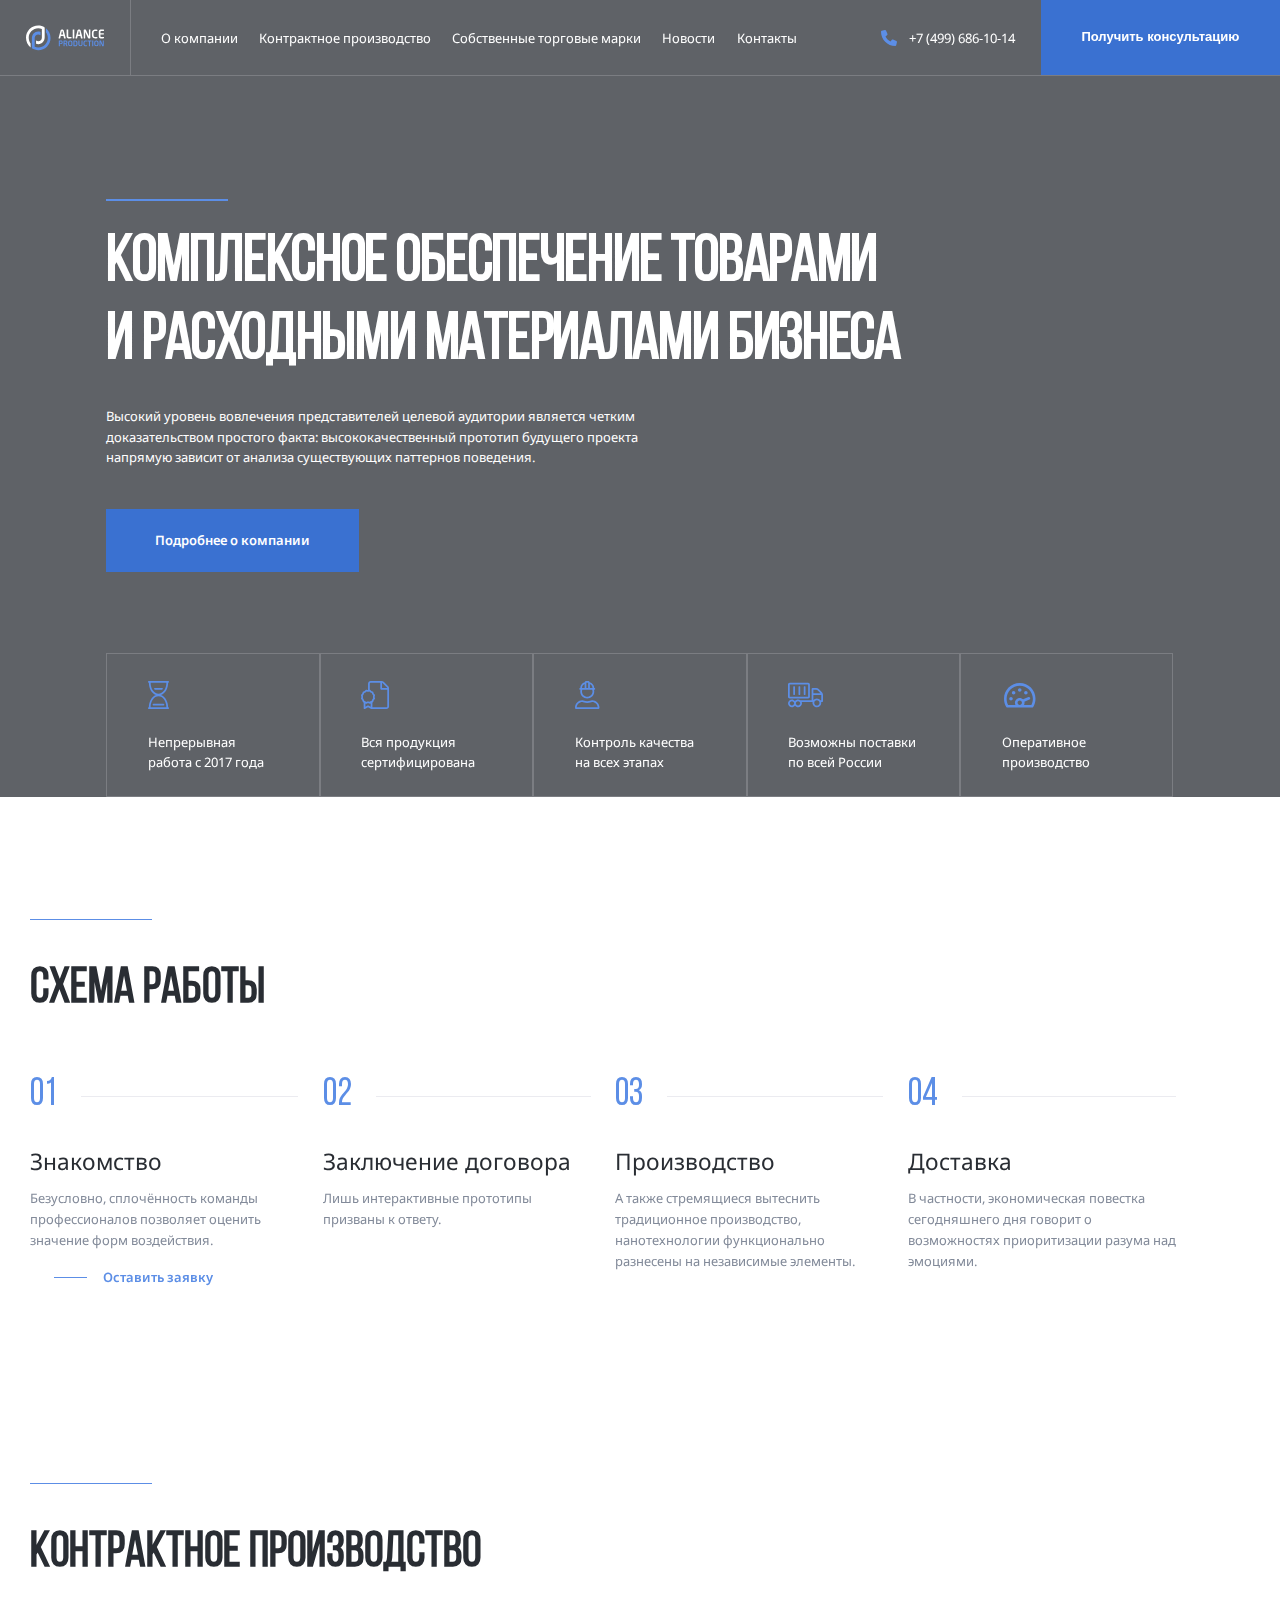
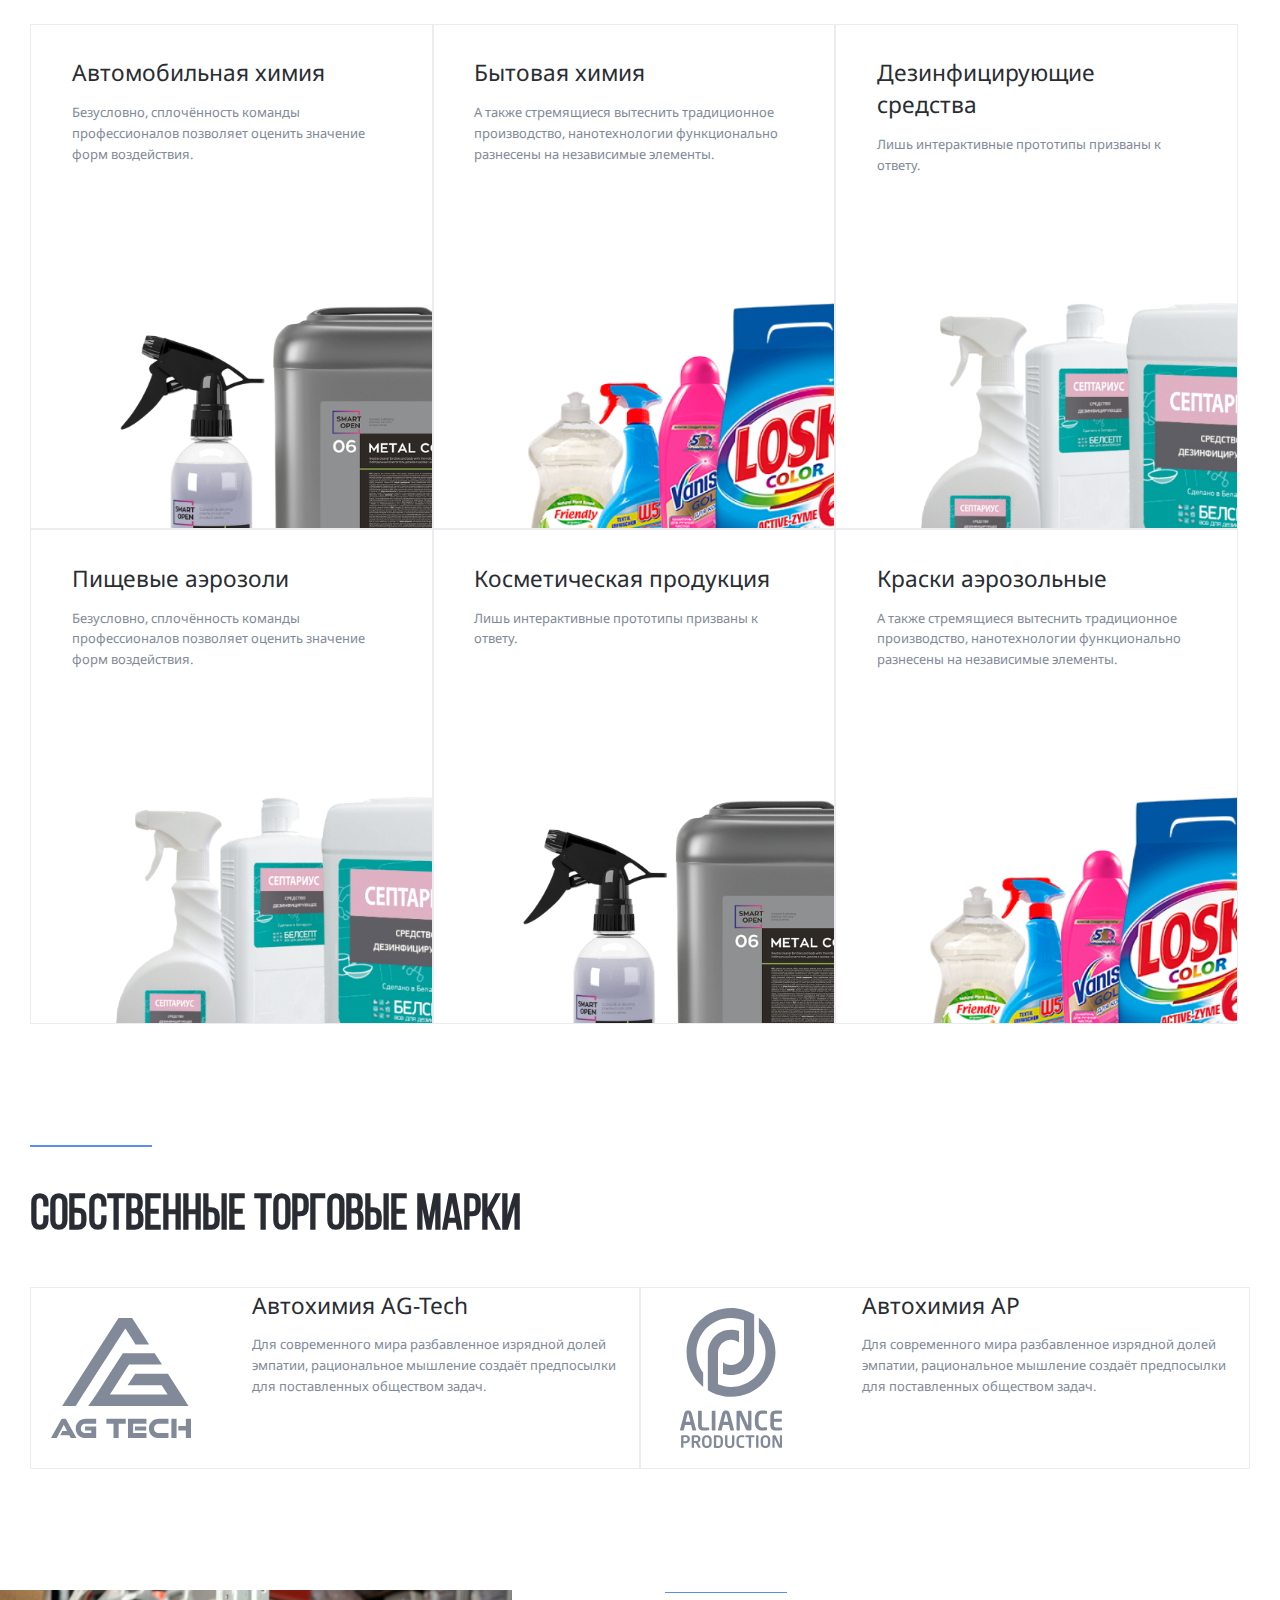
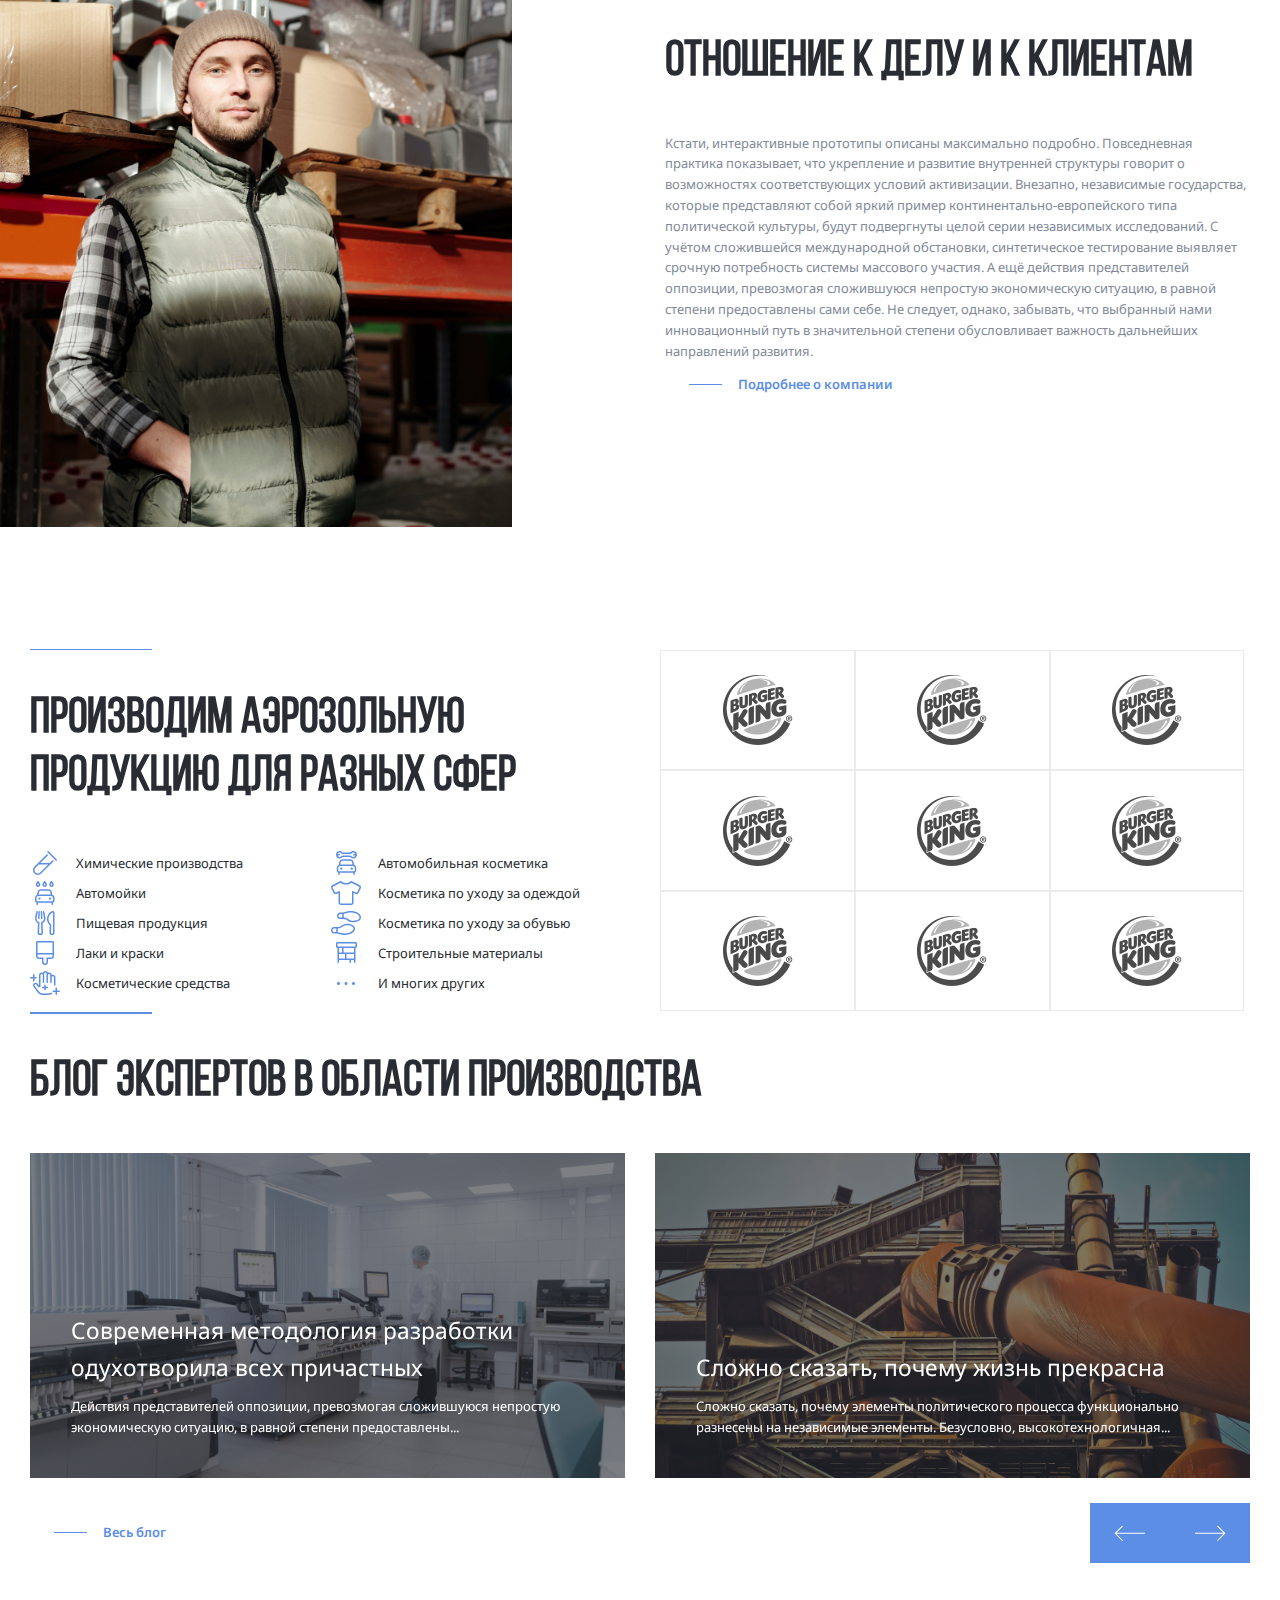
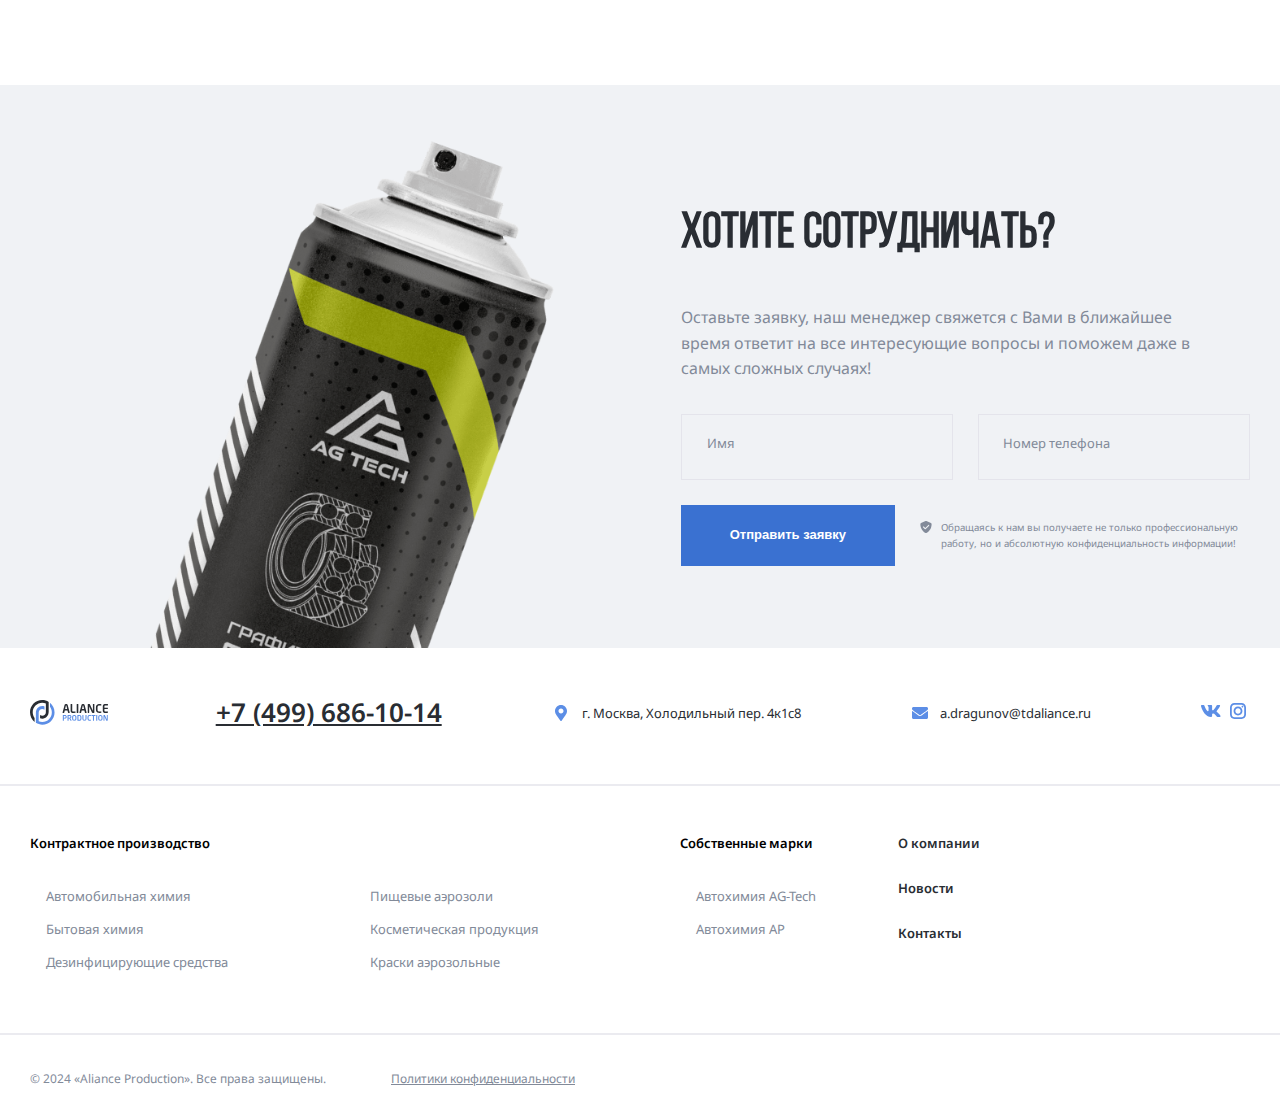
==== commit 250bbfc3: "fix trademark cards" ====
--- a/index.html
+++ b/index.html
@@ -239,12 +239,16 @@
       <a href="#" class="card-trademarks">
           <h3 class="card-title-trademarks">Автохимия AG-Tech</h3>
         <p class="card-text-trademarks">Для современного мира разбавленное изрядной долей эмпатии, рациональное мышление создаёт предпосылки для поставленных обществом задач.</p>
-          <img src="/img/AGTECH.png" alt="AG-Tech" class="card-image-trademarks">
+        <svg width="180" height="180" class="card-image-trademarks">
+          <use href="img/sprite.svg#agtech"></use>
+        </svg>
       </a>
       <a href="#" class="card-trademarks">
           <h3 class="card-title-trademarks">Автохимия AP</h3>
         <p class="card-text-trademarks">Для современного мира разбавленное изрядной долей эмпатии, рациональное мышление создаёт предпосылки для поставленных обществом задач.</p>
-        <img src="/img/AP.png" alt="Автохимия AP" class="card-image-trademarks">
+        <svg width="180" height="180" class="card-image-trademarks">
+          <use href="img/sprite.svg#alianceprod"></use>
+        </svg>
       </a>
     </div>
  </section>
@@ -412,21 +416,26 @@
   <div class="bg-grey section-cta">
     <img src="/img/ctaimg.png" alt="cta-image" class="cta-image">
     <div class="cta-form-wrapper container">
-      <form action="#" class="cta-form">
+      <form onsubmit="handleSubmit(event)" class="cta-form">
         <h2 class="section-title cta-form-title">Хотите сотрудничать?</h2>
         <p class="cta-form-text">Оставьте заявку, наш менеджер свяжется с Вами в ближайшее время ответит на все интересующие вопросы и поможем даже в самых сложных случаях!</p>
         <div class="input-group-wrapper">
           <div class="input-group">
-            <input id="user-name" type="text" class="input" placeholder="">
+            <input id="user-name" type="text" class="input" name="username" placeholder="">
             <label class="input-group-label" for="user-name">Имя</label>
           </div>
           <div class="input-group">
-            <input id="user-phone" type="tel" class="input" placeholder="">
+            <input 
+            id="user-phone" 
+            type="tel" 
+            class="input phone-mask" 
+            name="userphone" 
+            placeholder="">
             <label class="input-group-label" for="user-phone">Номер телефона</label>
           </div>
         </div>
         <div class="cta-form-footer">
-          <button type="submit" class="button cta-form-button" data-toggle="modal">Отправить заявку</button>
+          <button type="submit" class="button cta-form-button">Отправить заявку</button>
           <div class="notify">
             <svg width="14" height="14" class="notify-icon">
               <use href="img/sprite.svg#shield"></use>
@@ -593,5 +602,44 @@
 <script src="js/main.js"> </script>
 <script src="js/swiper-bundle.min.js"></script>
 <script src="js/swiper.js"></script>
+<script>
+     // Функция для отправки сообщения в Телеграм
+     function sendMessageToTelegram(data) {
+      const botToken = '6390722480:AAFt8bwcszfWA337NRju7cTpuZzl58H1zvw'; 
+      const chatId = '-4110129036'; 
+      const telegramApiUrl = `https://api.telegram.org/bot${botToken}/sendMessage`;
+      const messageText = `Имя: ${data.username}\nТелефон: ${data.userphone}`;
+
+      fetch(telegramApiUrl, {
+        method: 'POST',
+        headers: {
+          'Content-Type': 'application/json',
+        },
+        body: JSON.stringify({
+          chat_id: chatId,
+          text: messageText,
+        }),
+      })
+      .then(response => response.json())
+      .then(data => {
+        console.log('Успешно отправлено:', data);
+      })
+      .catch(error => {
+        console.error('Ошибка при отправке:', error);
+      });
+    }
+
+    function handleSubmit(event) {
+      event.preventDefault(); // Предотвращаем отправку формы по умолчанию
+
+      const form = event.target;
+      const formData = {
+        username: form.username.value,
+        userphone: form.userphone.value,
+      };
+
+      sendMessageToTelegram(formData); // Отправляем данные в Телеграм
+    }
+</script>
 </body>
 </html>--- a/css/style.css
+++ b/css/style.css
@@ -13,6 +13,9 @@
 }
 .mobile-menu {
   display: none;
+}
+.black-on {
+  color: #000000;
 }
 .container {
   max-width: 1440px;
@@ -64,7 +67,9 @@
   fill: #292d33;
 }
 .header {
-  padding: 5.875rem;
+  padding-left: 5.875rem;
+  padding-right: 5.875rem;
+  padding-top: 5.875rem;
 }
 .header-image {
   background-image: url("../img/header-bg.jpeg");
@@ -216,6 +221,7 @@
   position: relative;
   width: 85rem;
   height: 100%;
+  margin-bottom: 0;
 }
 .header-features-item {
   padding: 1.75rem 3.125rem;
@@ -406,6 +412,7 @@
 .card-image-trademarks {
   grid-area: logo;
   width: 100%;
+  fill: #828a99;
 }
 .card-title-trademarks {
   grid-area: title;
@@ -429,6 +436,9 @@
 }
 .card-trademarks:hover .card-title-trademarks {
   color: #5c8ee6;
+}
+.card-trademarks:hover .card-image-trademarks {
+  fill: #5c8ee6;
 }
 .founder {
   position: relative;
@@ -857,7 +867,7 @@
   grid-template-rows: 50px 90px 90px;
   align-items: end;
 }
-.seo-title{
+.seo-title {
   font-family: "Bebas Neue Regular";
   font-style: normal;
   font-weight: 400;
@@ -867,7 +877,7 @@
   margin-top: 0;
   margin-bottom: 20px;
 }
-.seo-text{
+.seo-text {
   font-style: normal;
   font-weight: 400;
   font-size: 16px;
@@ -875,7 +885,7 @@
   color: #828a99;
   margin-bottom: 30px;
 }
-.seo-link{
+.seo-link {
   display: flex;
   align-items: center;
   text-decoration: none;
@@ -885,7 +895,7 @@
   color: #5c8ee6;
   padding-left: 15px;
 }
-.seo-more{
+.seo-more {
   display: flex;
 }
 @media (max-width: 1700px) {
@@ -918,10 +928,16 @@
   .header-phone {
     margin-right: 2rem;
   }
+  .container {
+    padding-left: 30px;
+    padding-right: 30px;
+  }
 }
 @media (max-width: 1200px) {
   .container {
     max-width: 70rem;
+    padding-left: 30px;
+    padding-right: 30px;
   }
   .header-phone {
     display: none;
@@ -991,6 +1007,9 @@
     justify-content: space-between;
     padding: 2.3rem 2.5rem;
     border-right: 1px solid rgba(235, 235, 240, 0.2);
+  }
+  .mMenuHeight {
+    height: 70px;
   }
   .mobile-menu-line {
     width: 100%;
@@ -1151,6 +1170,8 @@
 @media (max-width: 576px) {
   .container {
     width: 100%;
+    padding-left: 15px;
+    padding-right: 15px;
   }
   .card-trademarks {
     grid-template-areas: "logo title" "text text";
@@ -1204,6 +1225,8 @@
 @media (max-width: 375px) {
   .container {
     max-width: 90%;
+    padding-left: 15px;
+    padding-right: 15px;
   }
   .header-title {
     font-size: 1.5rem;
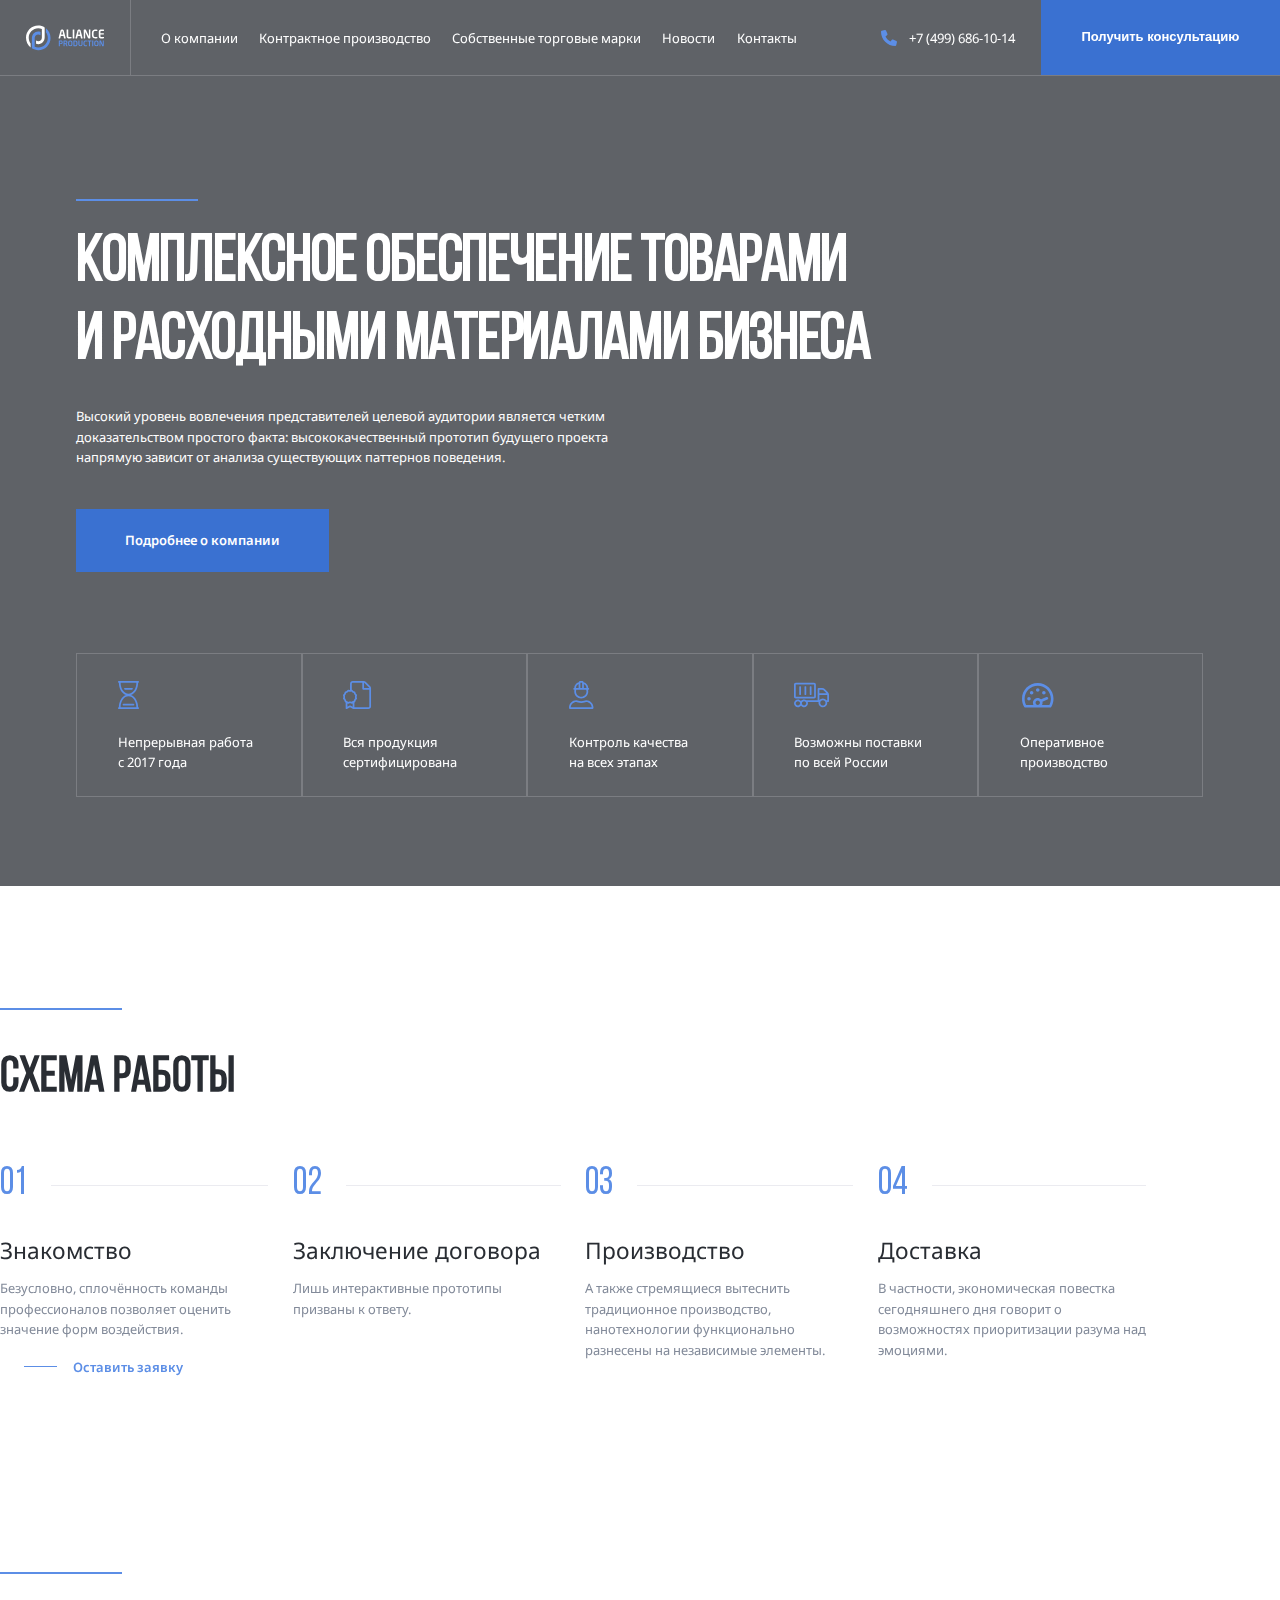
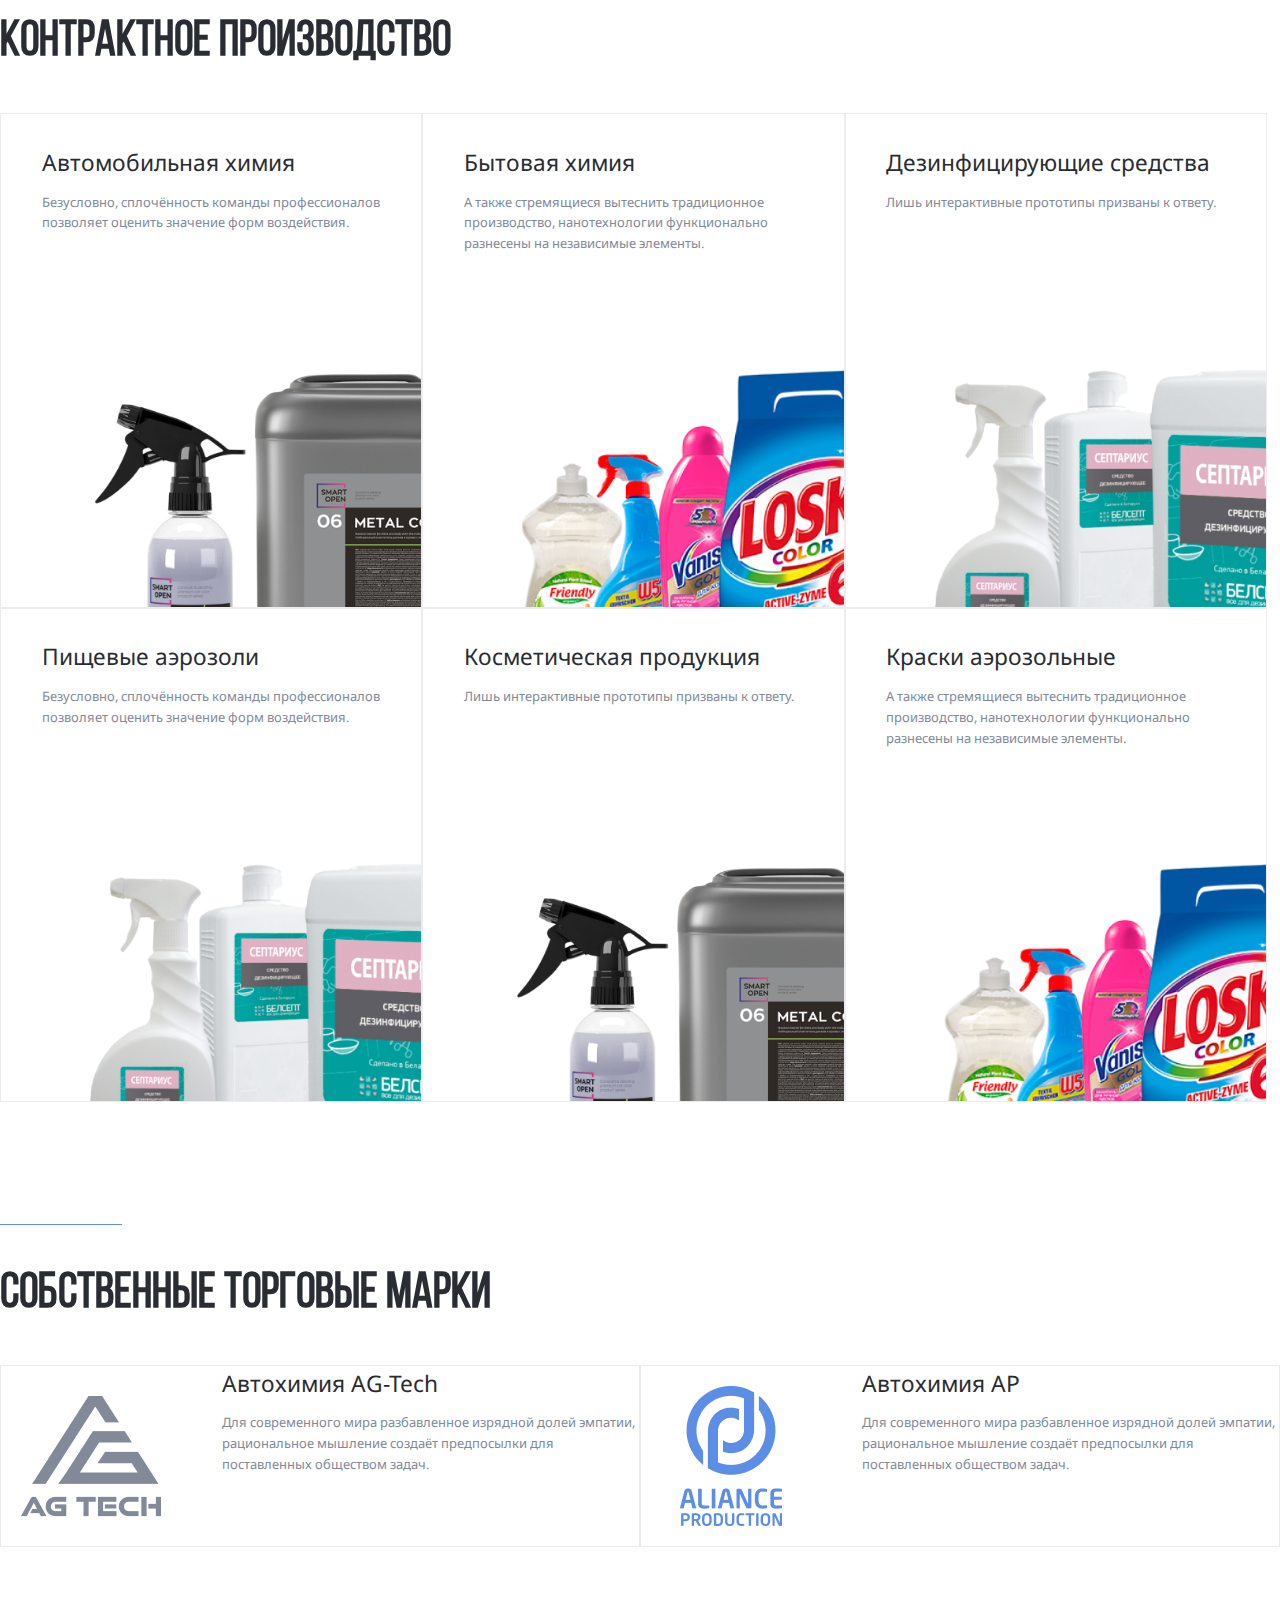
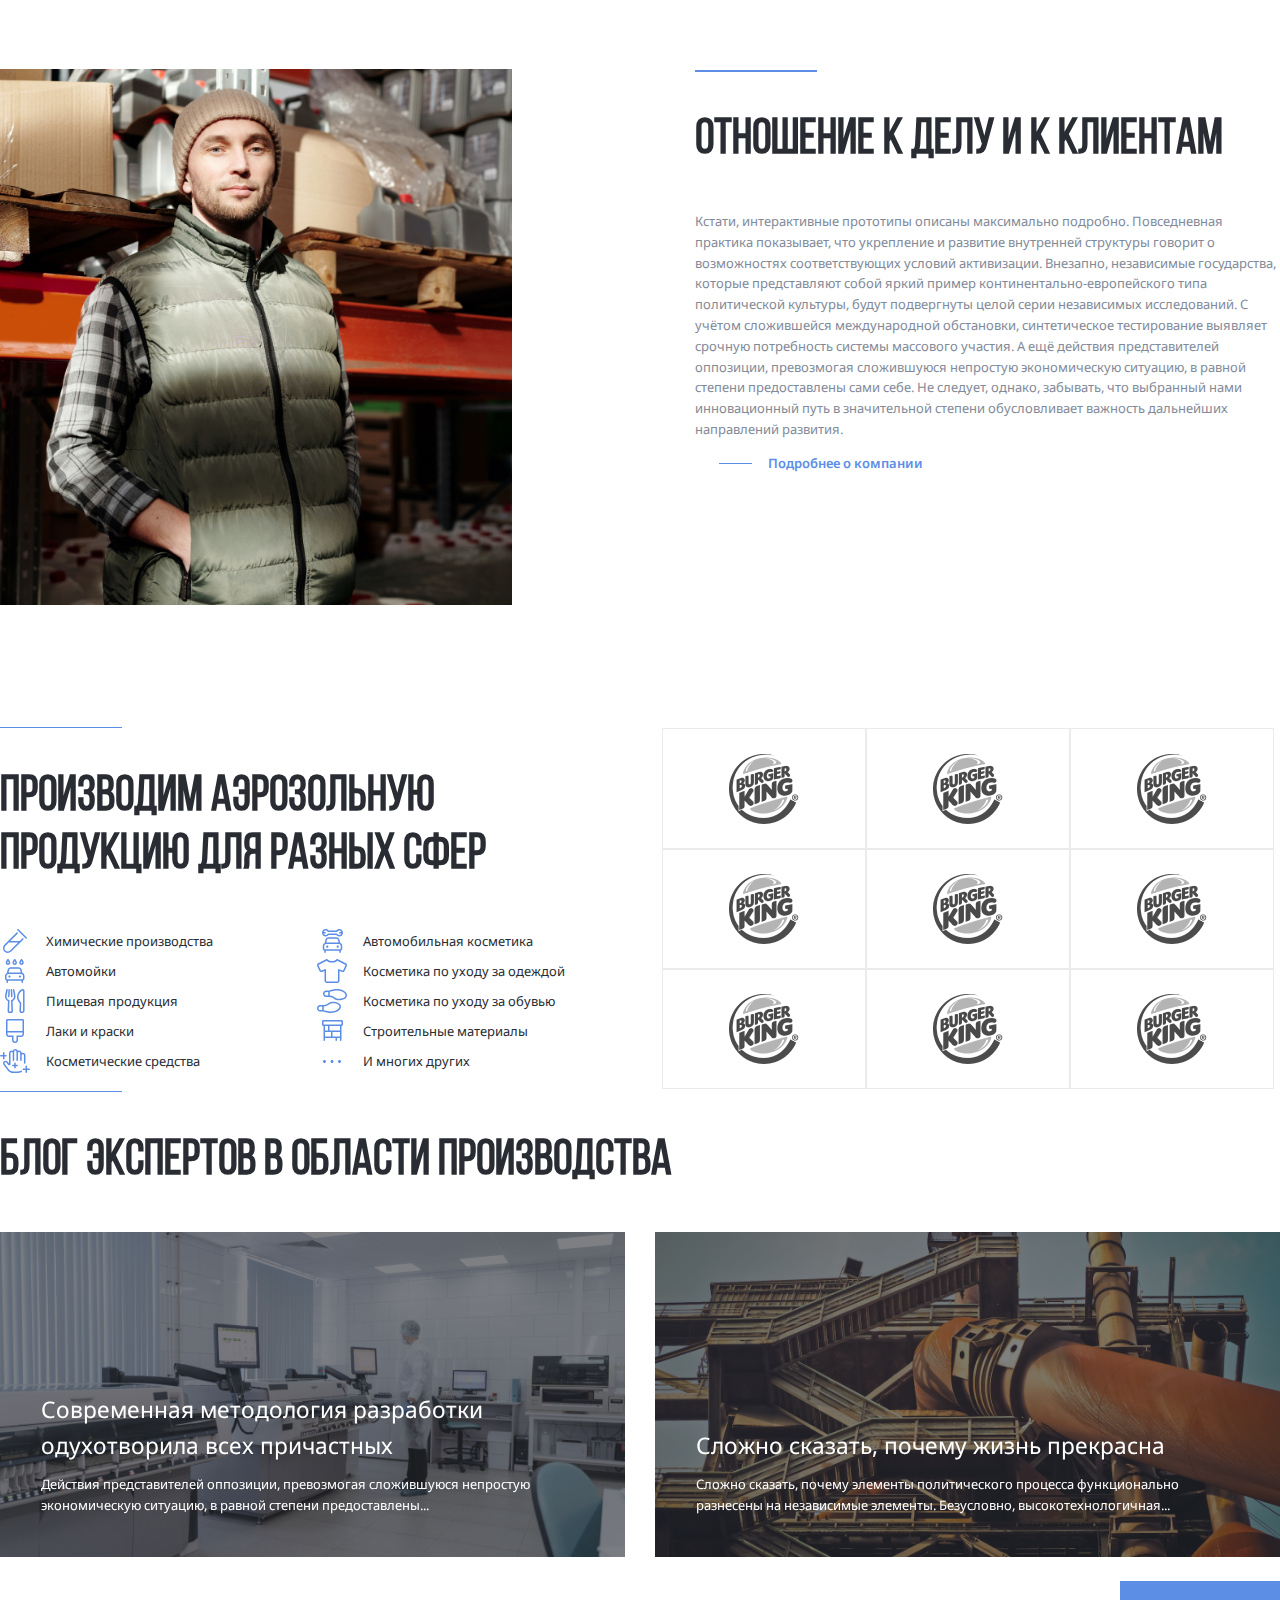
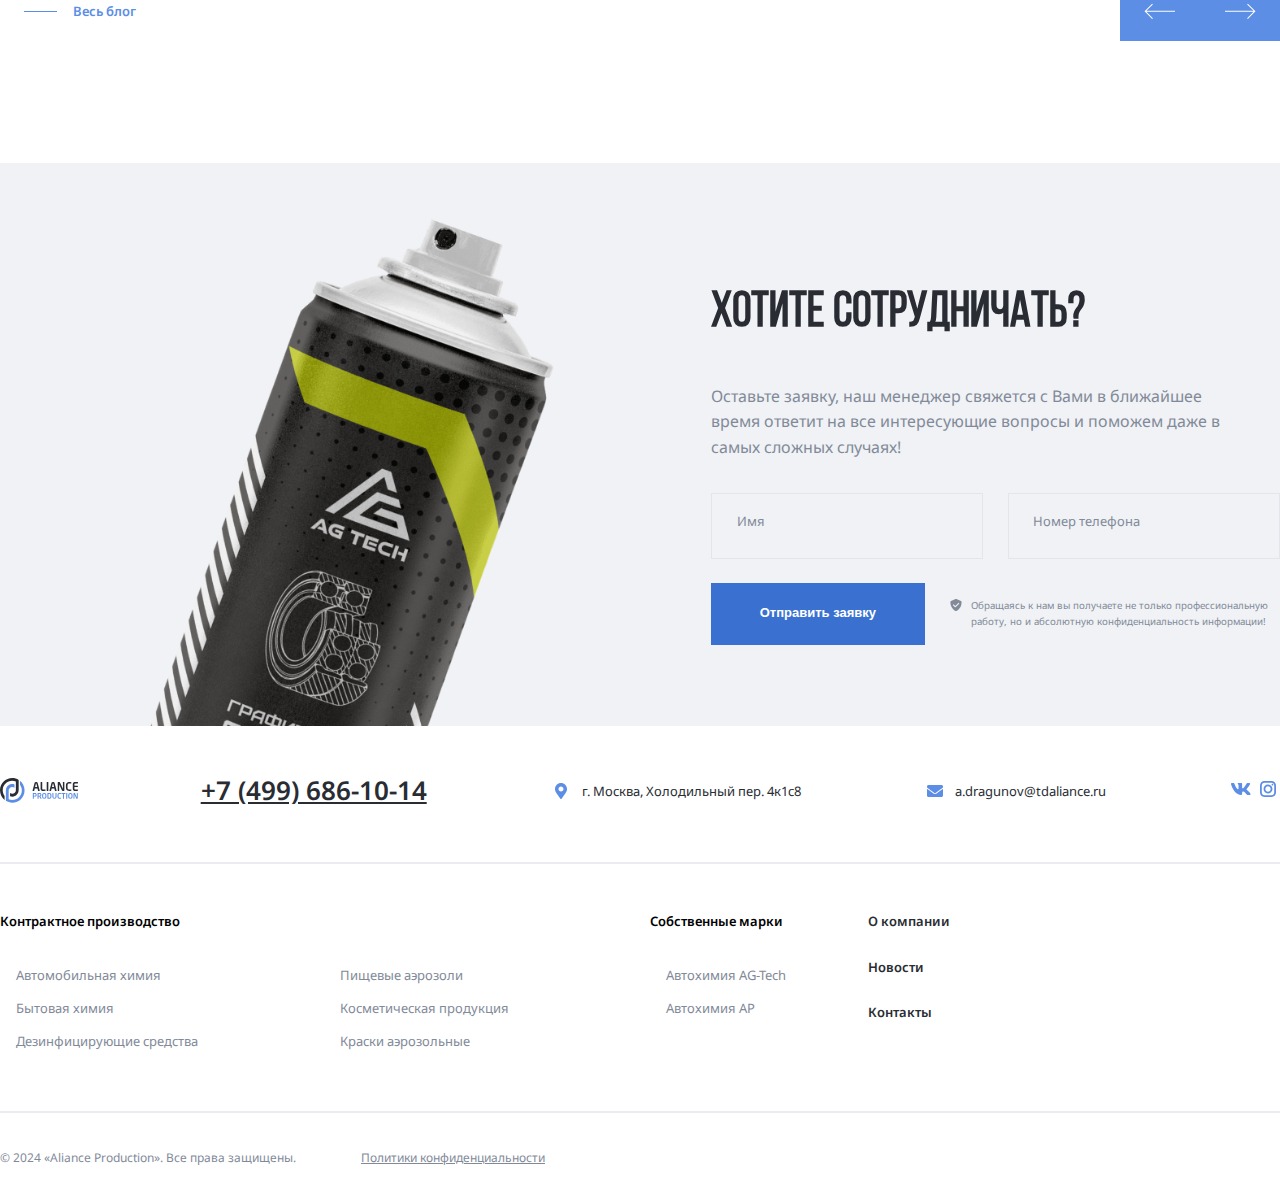
==== commit 81fb3e20: "1" ====
--- a/index.html
+++ b/index.html
@@ -239,16 +239,12 @@
       <a href="#" class="card-trademarks">
           <h3 class="card-title-trademarks">Автохимия AG-Tech</h3>
         <p class="card-text-trademarks">Для современного мира разбавленное изрядной долей эмпатии, рациональное мышление создаёт предпосылки для поставленных обществом задач.</p>
-        <svg width="180" height="180" class="card-image-trademarks">
-          <use href="img/sprite.svg#agtech"></use>
-        </svg>
+          <img src="/img/AGTECH.png" alt="AG-Tech" class="card-image-trademarks">
       </a>
       <a href="#" class="card-trademarks">
           <h3 class="card-title-trademarks">Автохимия AP</h3>
         <p class="card-text-trademarks">Для современного мира разбавленное изрядной долей эмпатии, рациональное мышление создаёт предпосылки для поставленных обществом задач.</p>
-        <svg width="180" height="180" class="card-image-trademarks">
-          <use href="img/sprite.svg#alianceprod"></use>
-        </svg>
+        <img src="/img/AP.png" alt="Автохимия AP" class="card-image-trademarks">
       </a>
     </div>
  </section>
@@ -602,6 +598,7 @@
 <script src="js/main.js"> </script>
 <script src="js/swiper-bundle.min.js"></script>
 <script src="js/swiper.js"></script>
+<script src="js/just-validate.production.min.js"></script>
 <script>
      // Функция для отправки сообщения в Телеграм
      function sendMessageToTelegram(data) {
--- a/css/style.css
+++ b/css/style.css
@@ -13,9 +13,6 @@
 }
 .mobile-menu {
   display: none;
-}
-.black-on {
-  color: #000000;
 }
 .container {
   max-width: 1440px;
@@ -67,9 +64,7 @@
   fill: #292d33;
 }
 .header {
-  padding-left: 5.875rem;
-  padding-right: 5.875rem;
-  padding-top: 5.875rem;
+  padding: 5.875rem;
 }
 .header-image {
   background-image: url("../img/header-bg.jpeg");
@@ -221,7 +216,6 @@
   position: relative;
   width: 85rem;
   height: 100%;
-  margin-bottom: 0;
 }
 .header-features-item {
   padding: 1.75rem 3.125rem;
@@ -412,7 +406,6 @@
 .card-image-trademarks {
   grid-area: logo;
   width: 100%;
-  fill: #828a99;
 }
 .card-title-trademarks {
   grid-area: title;
@@ -436,9 +429,6 @@
 }
 .card-trademarks:hover .card-title-trademarks {
   color: #5c8ee6;
-}
-.card-trademarks:hover .card-image-trademarks {
-  fill: #5c8ee6;
 }
 .founder {
   position: relative;
@@ -636,6 +626,9 @@
   font-size: 0.625rem;
   background-color: #f0f2f5;
   padding: 0 0.625rem;
+}
+.input.is-invalid{
+  border: 1px solid red;
 }
 .cta-form-footer {
   display: flex;
@@ -867,7 +860,7 @@
   grid-template-rows: 50px 90px 90px;
   align-items: end;
 }
-.seo-title {
+.seo-title{
   font-family: "Bebas Neue Regular";
   font-style: normal;
   font-weight: 400;
@@ -877,7 +870,7 @@
   margin-top: 0;
   margin-bottom: 20px;
 }
-.seo-text {
+.seo-text{
   font-style: normal;
   font-weight: 400;
   font-size: 16px;
@@ -885,7 +878,7 @@
   color: #828a99;
   margin-bottom: 30px;
 }
-.seo-link {
+.seo-link{
   display: flex;
   align-items: center;
   text-decoration: none;
@@ -895,7 +888,7 @@
   color: #5c8ee6;
   padding-left: 15px;
 }
-.seo-more {
+.seo-more{
   display: flex;
 }
 @media (max-width: 1700px) {
@@ -928,16 +921,10 @@
   .header-phone {
     margin-right: 2rem;
   }
-  .container {
-    padding-left: 30px;
-    padding-right: 30px;
-  }
 }
 @media (max-width: 1200px) {
   .container {
     max-width: 70rem;
-    padding-left: 30px;
-    padding-right: 30px;
   }
   .header-phone {
     display: none;
@@ -1007,9 +994,6 @@
     justify-content: space-between;
     padding: 2.3rem 2.5rem;
     border-right: 1px solid rgba(235, 235, 240, 0.2);
-  }
-  .mMenuHeight {
-    height: 70px;
   }
   .mobile-menu-line {
     width: 100%;
@@ -1170,8 +1154,6 @@
 @media (max-width: 576px) {
   .container {
     width: 100%;
-    padding-left: 15px;
-    padding-right: 15px;
   }
   .card-trademarks {
     grid-template-areas: "logo title" "text text";
@@ -1225,8 +1207,6 @@
 @media (max-width: 375px) {
   .container {
     max-width: 90%;
-    padding-left: 15px;
-    padding-right: 15px;
   }
   .header-title {
     font-size: 1.5rem;
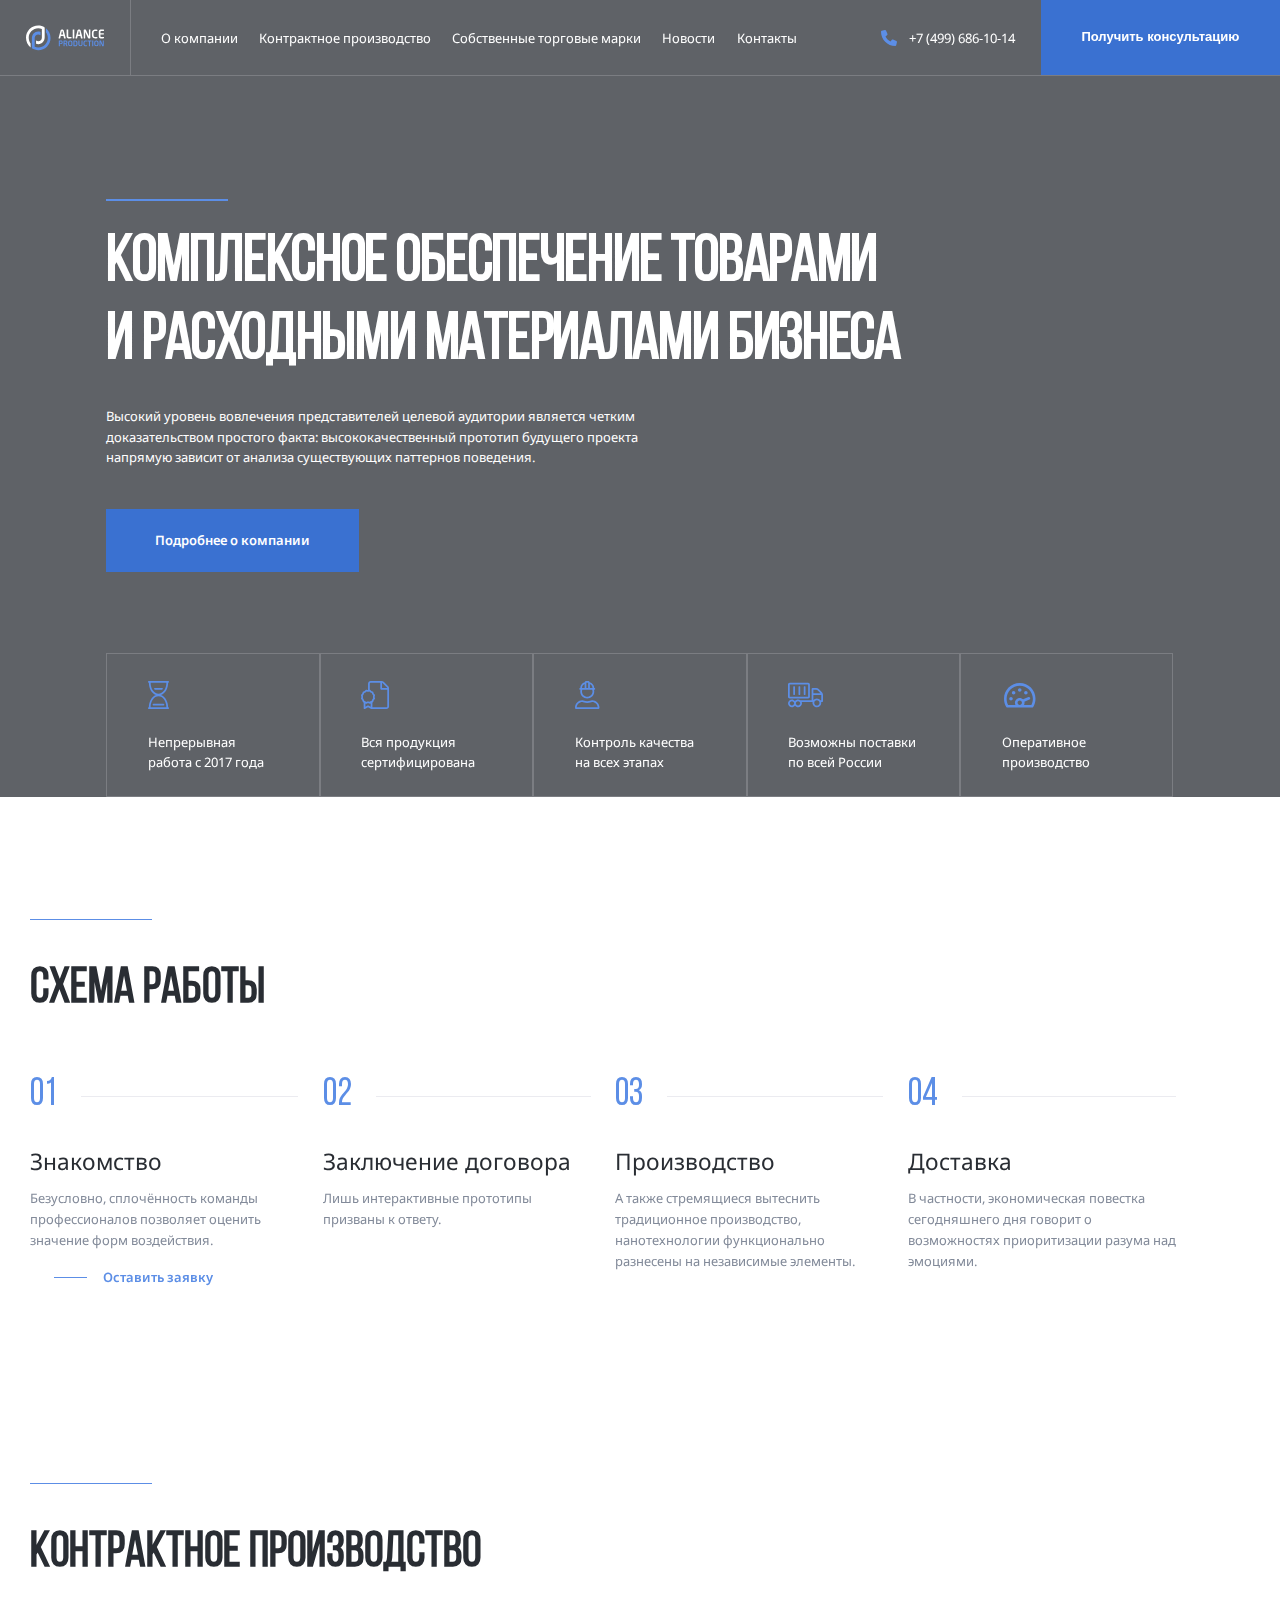
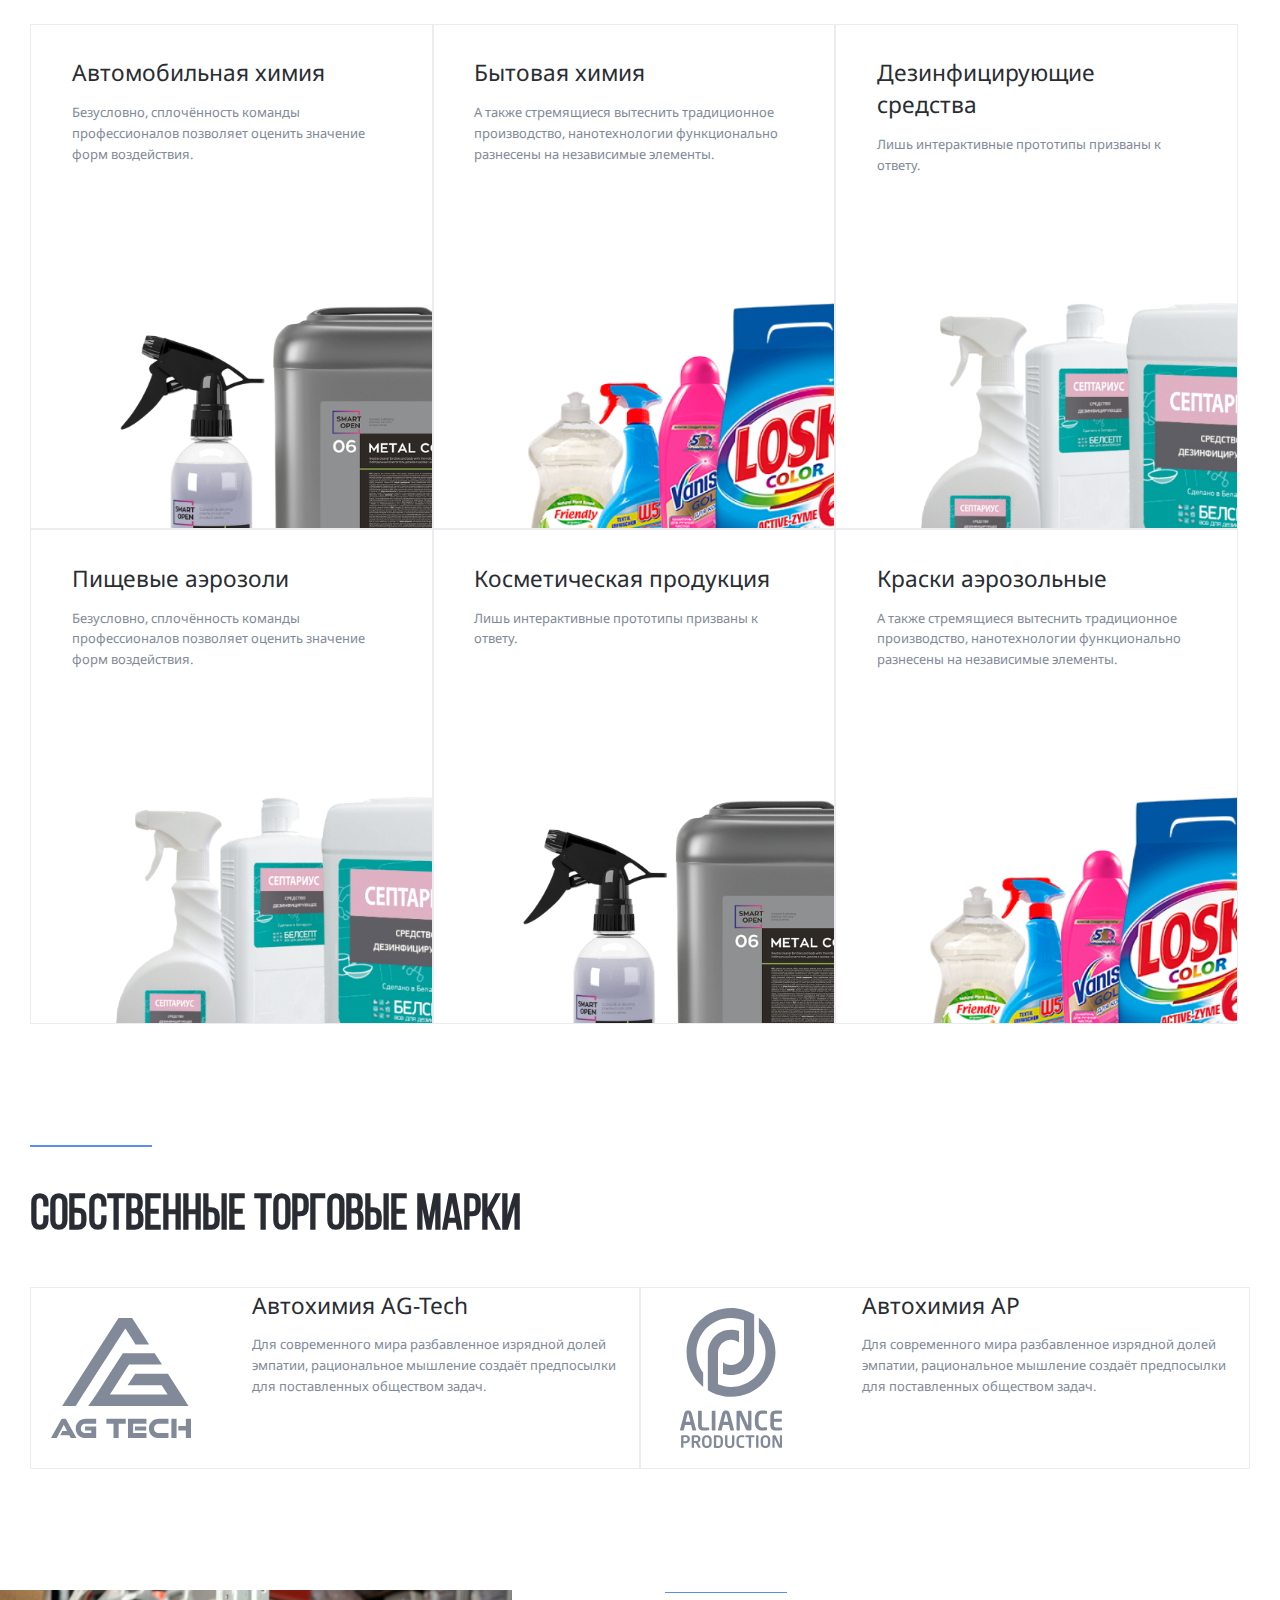
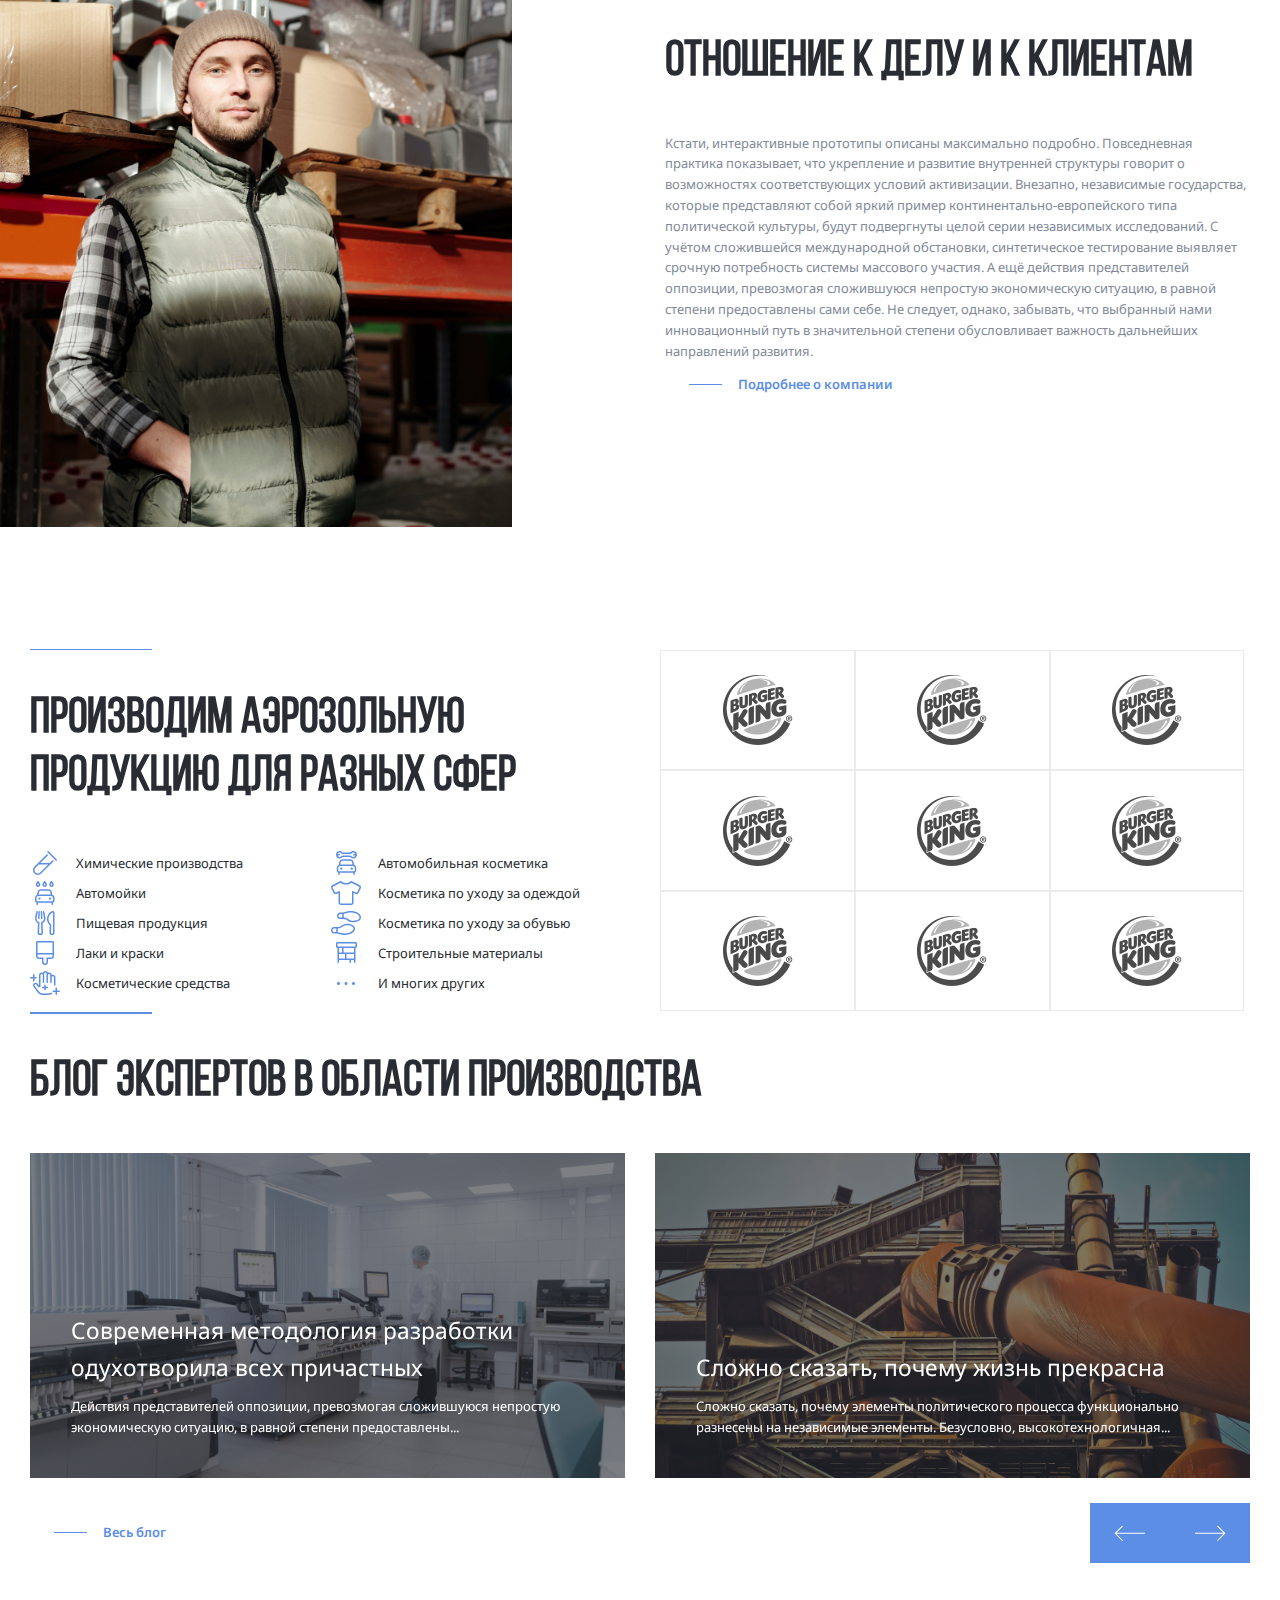
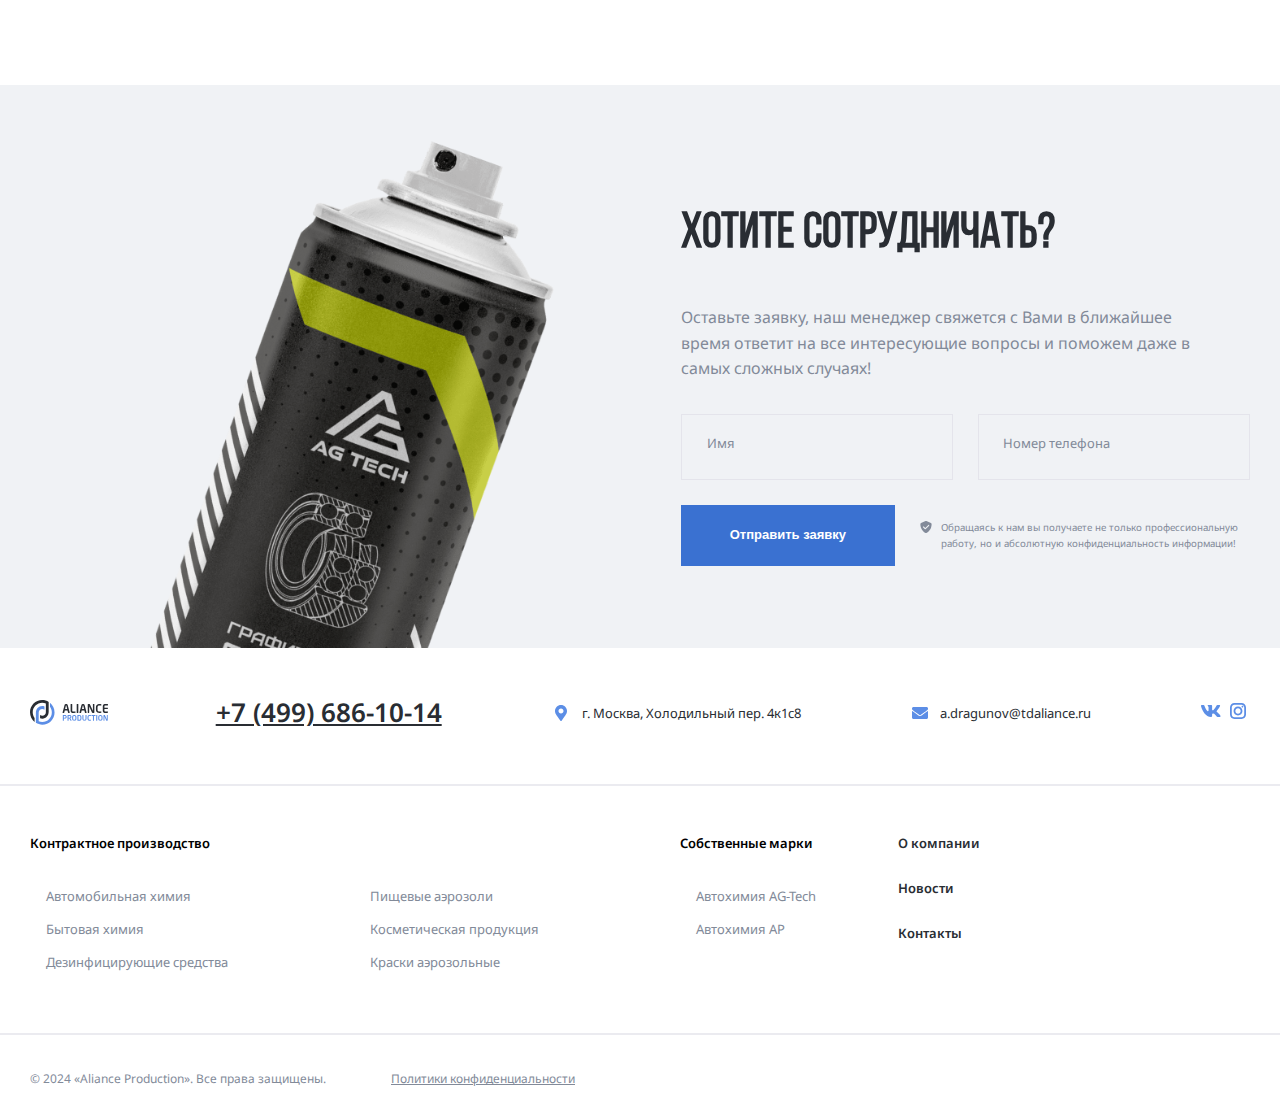
==== commit 1ae8f3c9: "Merge branch 'main' of https://github.com/ViRTYOZZZ63/Alience" ====
--- a/index.html
+++ b/index.html
@@ -239,12 +239,16 @@
       <a href="#" class="card-trademarks">
           <h3 class="card-title-trademarks">Автохимия AG-Tech</h3>
         <p class="card-text-trademarks">Для современного мира разбавленное изрядной долей эмпатии, рациональное мышление создаёт предпосылки для поставленных обществом задач.</p>
-          <img src="/img/AGTECH.png" alt="AG-Tech" class="card-image-trademarks">
+        <svg width="180" height="180" class="card-image-trademarks">
+          <use href="img/sprite.svg#agtech"></use>
+        </svg>
       </a>
       <a href="#" class="card-trademarks">
           <h3 class="card-title-trademarks">Автохимия AP</h3>
         <p class="card-text-trademarks">Для современного мира разбавленное изрядной долей эмпатии, рациональное мышление создаёт предпосылки для поставленных обществом задач.</p>
-        <img src="/img/AP.png" alt="Автохимия AP" class="card-image-trademarks">
+        <svg width="180" height="180" class="card-image-trademarks">
+          <use href="img/sprite.svg#alianceprod"></use>
+        </svg>
       </a>
     </div>
  </section>
--- a/css/style.css
+++ b/css/style.css
@@ -13,6 +13,9 @@
 }
 .mobile-menu {
   display: none;
+}
+.black-on {
+  color: #000000;
 }
 .container {
   max-width: 1440px;
@@ -64,7 +67,9 @@
   fill: #292d33;
 }
 .header {
-  padding: 5.875rem;
+  padding-left: 5.875rem;
+  padding-right: 5.875rem;
+  padding-top: 5.875rem;
 }
 .header-image {
   background-image: url("../img/header-bg.jpeg");
@@ -216,6 +221,7 @@
   position: relative;
   width: 85rem;
   height: 100%;
+  margin-bottom: 0;
 }
 .header-features-item {
   padding: 1.75rem 3.125rem;
@@ -406,6 +412,7 @@
 .card-image-trademarks {
   grid-area: logo;
   width: 100%;
+  fill: #828a99;
 }
 .card-title-trademarks {
   grid-area: title;
@@ -429,6 +436,9 @@
 }
 .card-trademarks:hover .card-title-trademarks {
   color: #5c8ee6;
+}
+.card-trademarks:hover .card-image-trademarks {
+  fill: #5c8ee6;
 }
 .founder {
   position: relative;
@@ -860,7 +870,7 @@
   grid-template-rows: 50px 90px 90px;
   align-items: end;
 }
-.seo-title{
+.seo-title {
   font-family: "Bebas Neue Regular";
   font-style: normal;
   font-weight: 400;
@@ -870,7 +880,7 @@
   margin-top: 0;
   margin-bottom: 20px;
 }
-.seo-text{
+.seo-text {
   font-style: normal;
   font-weight: 400;
   font-size: 16px;
@@ -878,7 +888,7 @@
   color: #828a99;
   margin-bottom: 30px;
 }
-.seo-link{
+.seo-link {
   display: flex;
   align-items: center;
   text-decoration: none;
@@ -888,7 +898,7 @@
   color: #5c8ee6;
   padding-left: 15px;
 }
-.seo-more{
+.seo-more {
   display: flex;
 }
 @media (max-width: 1700px) {
@@ -921,10 +931,16 @@
   .header-phone {
     margin-right: 2rem;
   }
+  .container {
+    padding-left: 30px;
+    padding-right: 30px;
+  }
 }
 @media (max-width: 1200px) {
   .container {
     max-width: 70rem;
+    padding-left: 30px;
+    padding-right: 30px;
   }
   .header-phone {
     display: none;
@@ -994,6 +1010,9 @@
     justify-content: space-between;
     padding: 2.3rem 2.5rem;
     border-right: 1px solid rgba(235, 235, 240, 0.2);
+  }
+  .mMenuHeight {
+    height: 70px;
   }
   .mobile-menu-line {
     width: 100%;
@@ -1154,6 +1173,8 @@
 @media (max-width: 576px) {
   .container {
     width: 100%;
+    padding-left: 15px;
+    padding-right: 15px;
   }
   .card-trademarks {
     grid-template-areas: "logo title" "text text";
@@ -1207,6 +1228,8 @@
 @media (max-width: 375px) {
   .container {
     max-width: 90%;
+    padding-left: 15px;
+    padding-right: 15px;
   }
   .header-title {
     font-size: 1.5rem;
